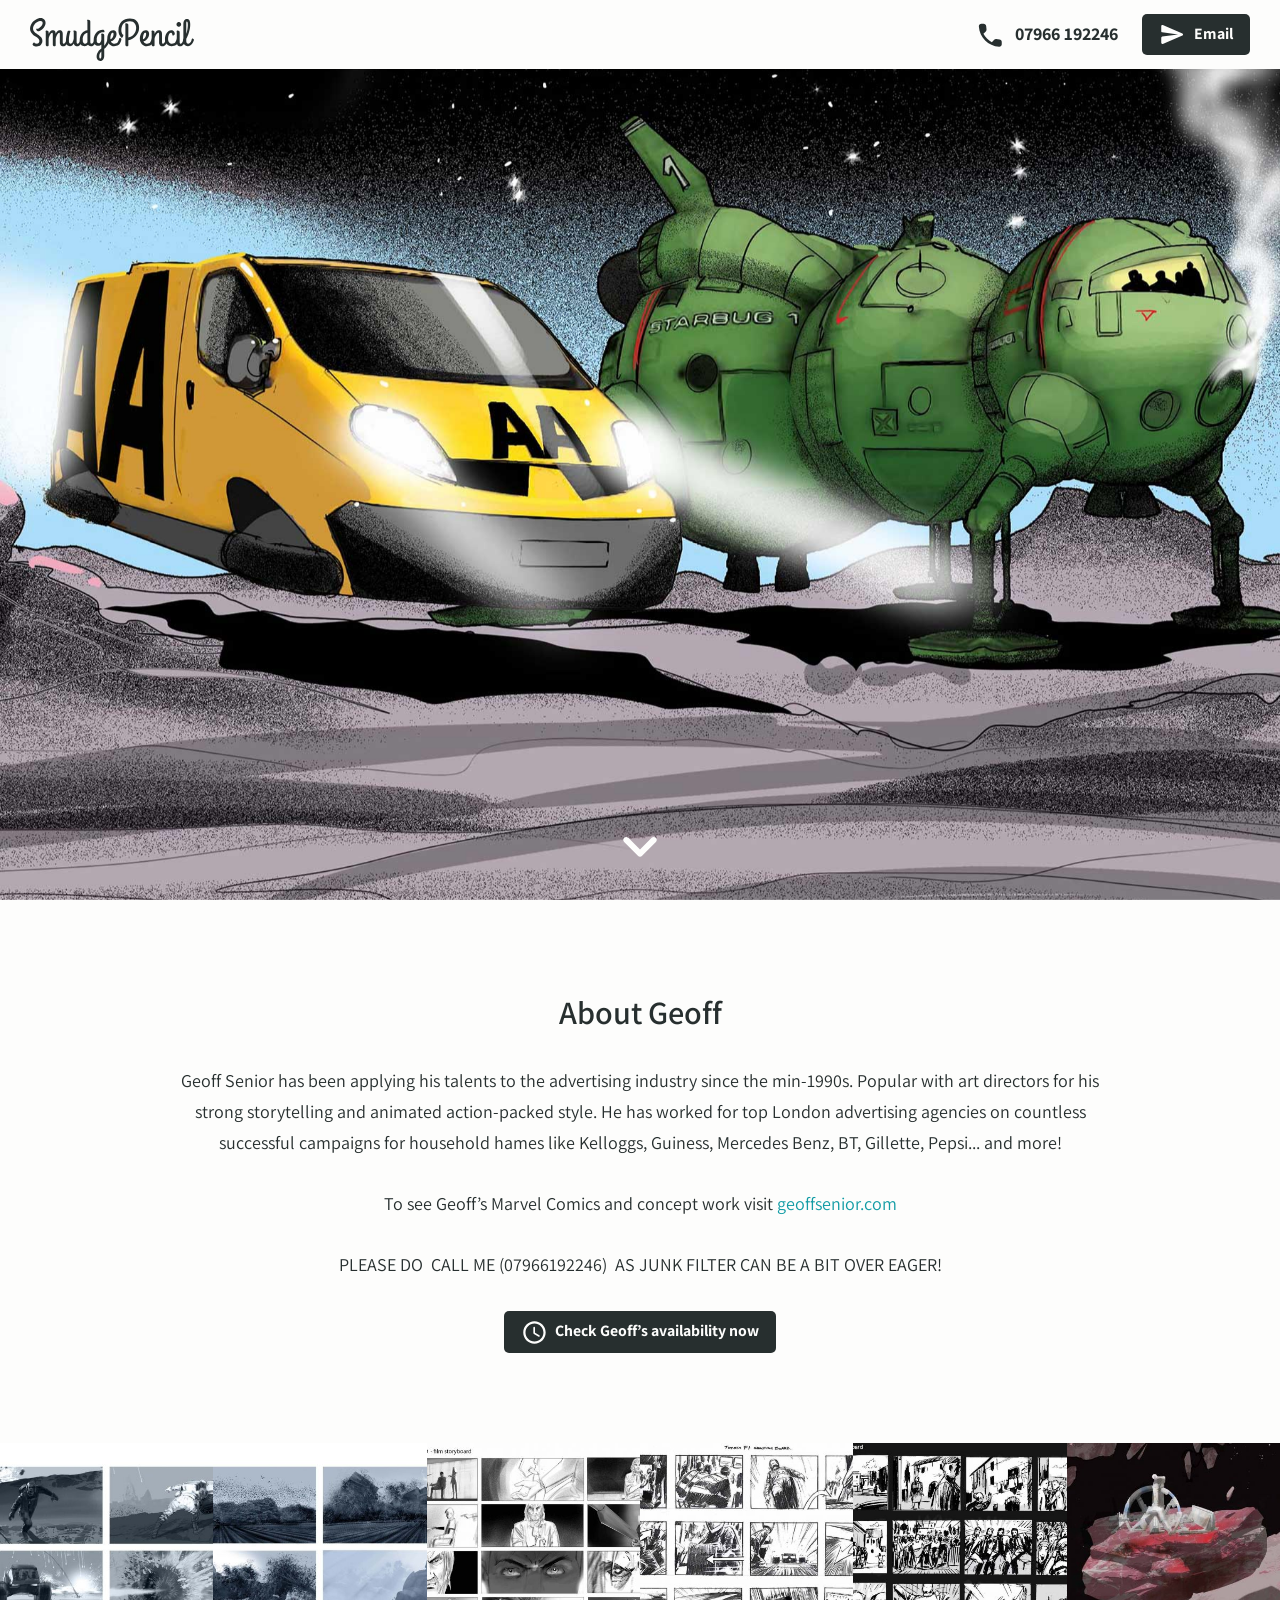
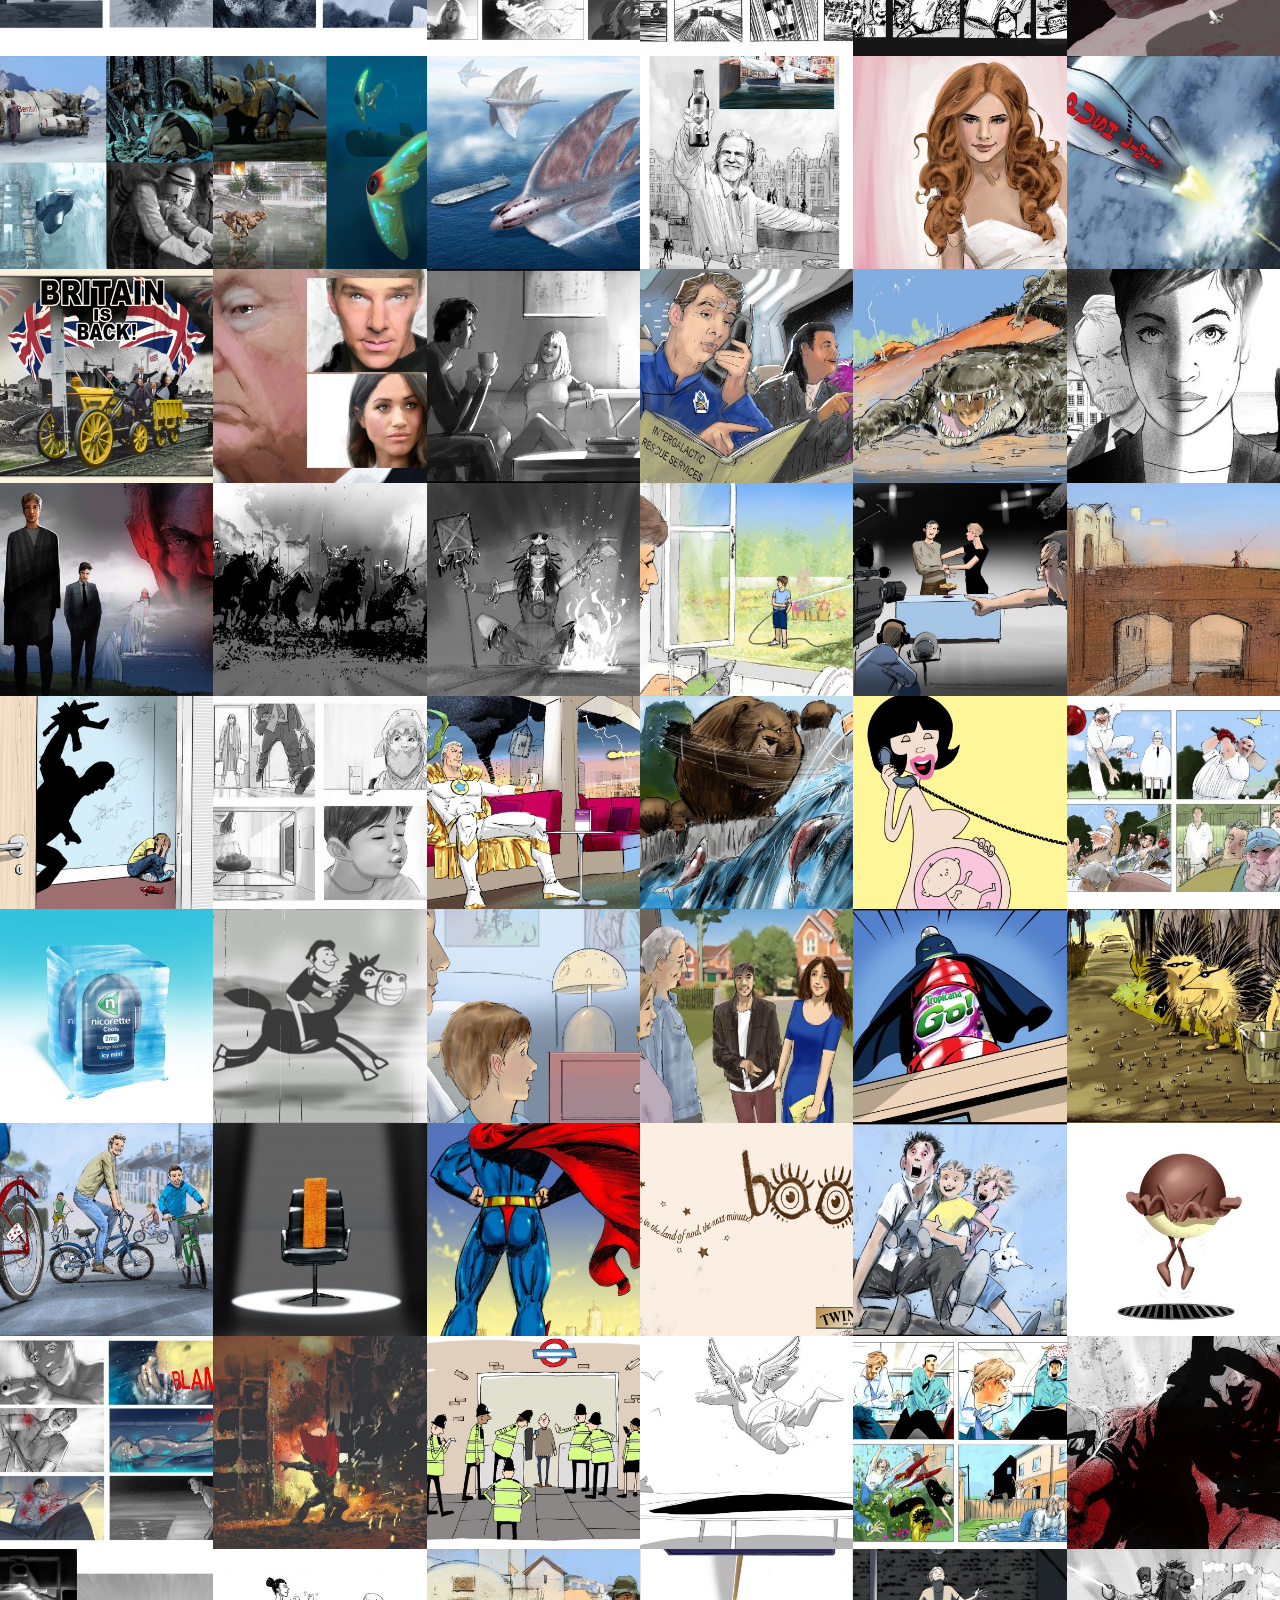
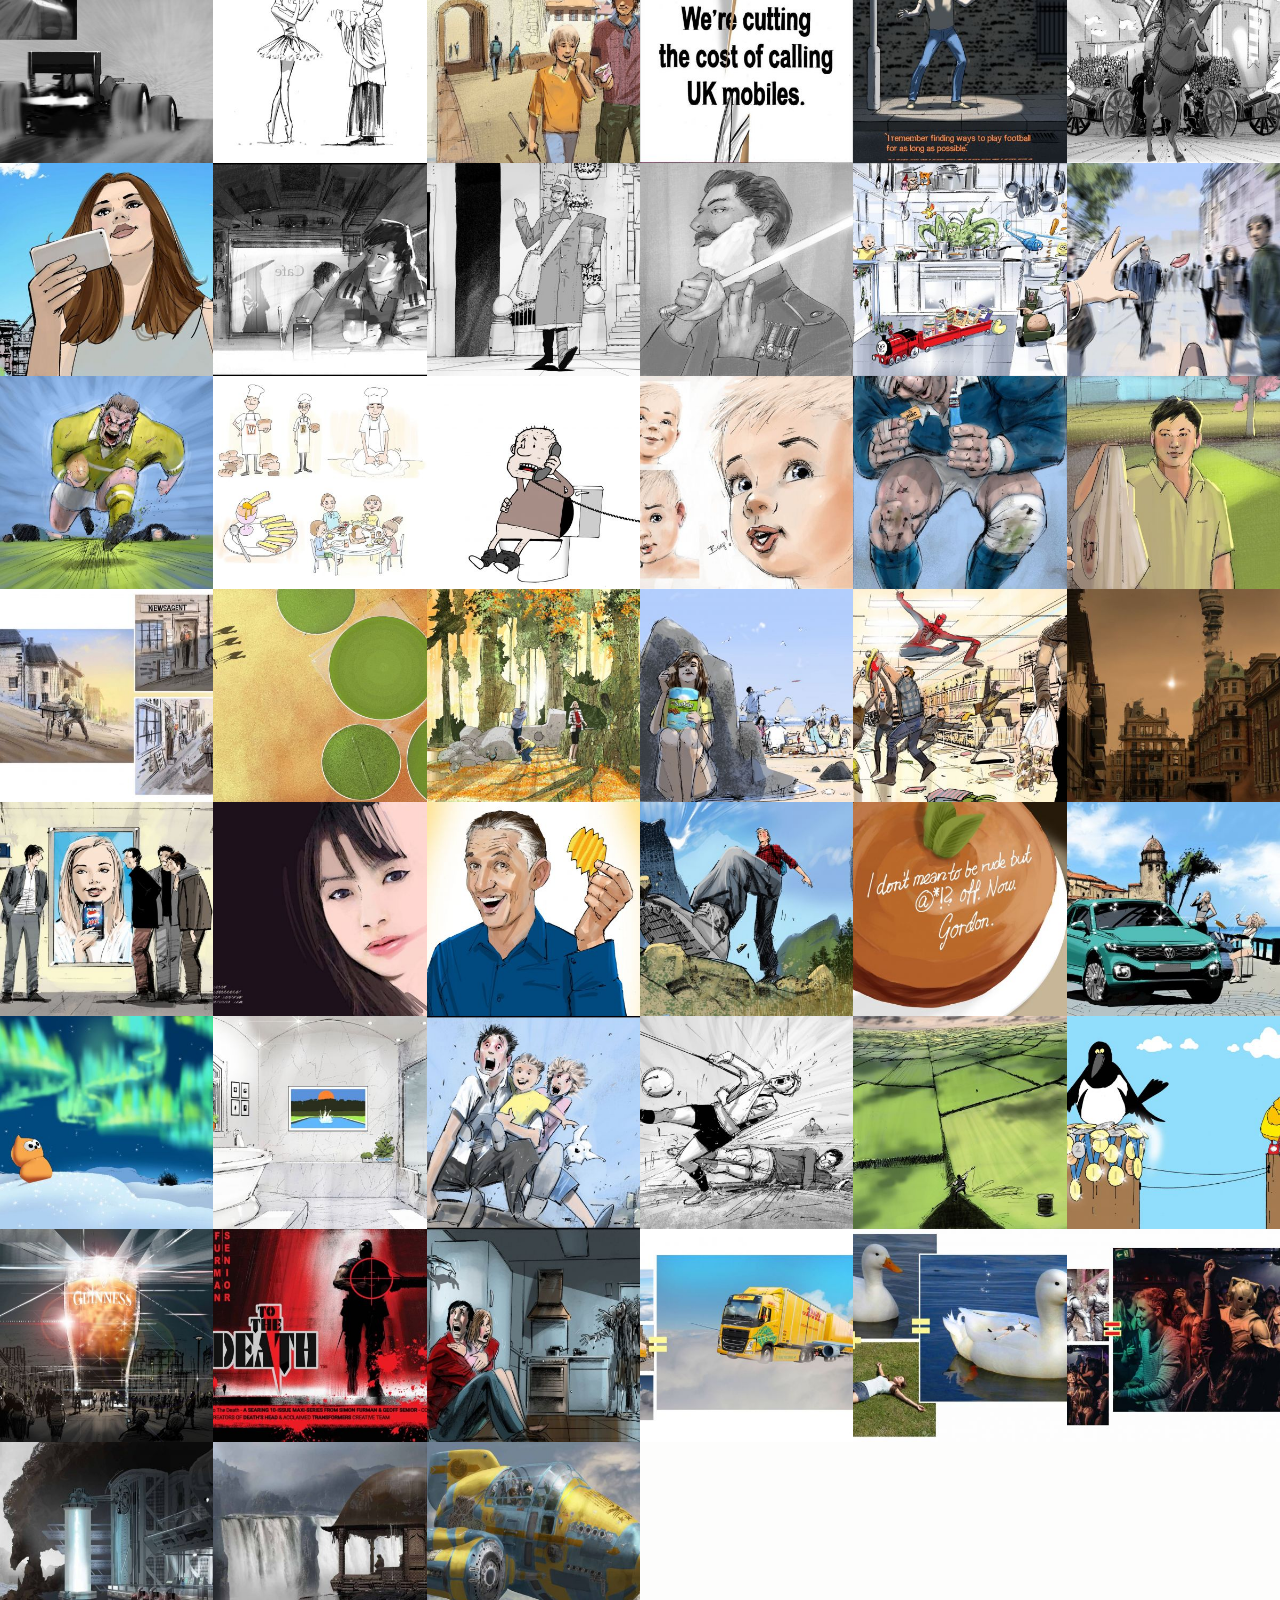
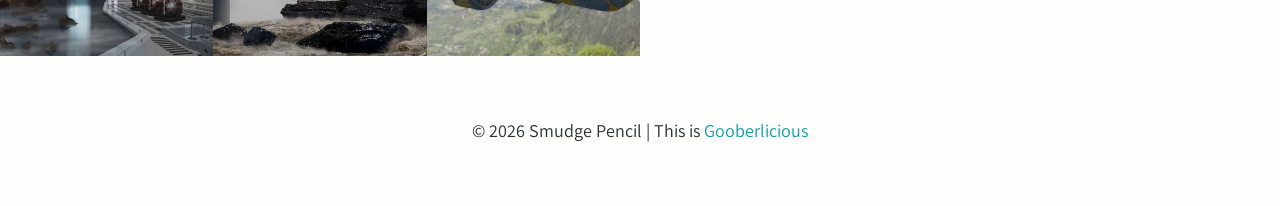
==== smudgepencil.co.uk/index.html @ b4b5917b "Initial commit: site + Pages deploy workflow" ====
<!DOCTYPE html>
<html lang="en">

<!-- Mirrored from https://smudgepencil.co.uk/ by HTTrack Website Copier/3.x [XR&CO], Fri, 09 Oct 2026 09:48:22 GMT -->
<!-- Added by HTTrack --><meta http-equiv="content-type" content="text/html;charset=UTF-8" /><!-- /Added by HTTrack -->
<head>
    <link rel="stylesheet" type="text/css" href="application/themes/smudgepencil/vendor/bootstrap-4.0.0/dist/css/bootstrap.min.css">
    <link href="https://fonts.googleapis.com/css2?family=Assistant:wght@300;700&amp;display=swap" rel="stylesheet">
    <link rel="stylesheet" type="text/css" href="application/themes/smudgepencil/css/application.css">

    
<title>Home :: Smudge Pencil</title>

<meta http-equiv="content-type" content="text/html; charset=UTF-8"/>
<meta name="generator" content="concrete5 - 8.5.4"/>
<meta name="msapplication-TileImage" content="application/files/1916/0038/4431/windows-icon.png"/>
<link rel="shortcut icon" href="application/files/1116/0038/4430/favicon.ico" type="image/x-icon"/>
<link rel="icon" href="application/files/1116/0038/4430/favicon.ico" type="image/x-icon"/>
<link rel="apple-touch-icon" href="application/files/3616/0038/4433/iphone-icon.png"/>
<link rel="canonical" href="index.html">
<script type="text/javascript">
    var CCM_DISPATCHER_FILENAME = "index-2.html";
    var CCM_CID = 1;
    var CCM_EDIT_MODE = false;
    var CCM_ARRANGE_MODE = false;
    var CCM_IMAGE_PATH = "/concrete/images";
    var CCM_TOOLS_PATH = "/index.php/tools/required";
    var CCM_APPLICATION_URL = "index.html";
    var CCM_REL = "";
    var CCM_ACTIVE_LOCALE = "en_GB";
</script>

<link href="concrete/css/font-awesome2322.css?ccm_nocache=d846f33d9148b37e63b22ff9a7339155be77a7f9" rel="stylesheet" type="text/css" media="all">
<script type="text/javascript" src="concrete/js/jquery2322.js?ccm_nocache=d846f33d9148b37e63b22ff9a7339155be77a7f9"></script>
<!--[if lt IE 9]><script type="text/javascript" src="/concrete/js/ie/html5-shiv.js?ccm_nocache=d846f33d9148b37e63b22ff9a7339155be77a7f9"></script><![endif]-->
<!--[if lt IE 9]><script type="text/javascript" src="/concrete/js/ie/respond.js?ccm_nocache=d846f33d9148b37e63b22ff9a7339155be77a7f9"></script><![endif]-->
<link href="application/files/cache/css/a964d43b1cc5f6043b1f5c745d80e4171ebd6e862322.css?ccm_nocache=d846f33d9148b37e63b22ff9a7339155be77a7f9" rel="stylesheet" type="text/css" media="all" data-source="application/blocks/gallery_image/view2322.css?ccm_nocache=d846f33d9148b37e63b22ff9a7339155be77a7f9">
    <meta name="viewport" content="width=device-width, initial-scale=1.0">
    <script>
        if (navigator.userAgent.match(/IEMobile\/10\.0/)) {
            var msViewportStyle = document.createElement('style');
            msViewportStyle.appendChild(
                document.createTextNode(
                    '@-ms-viewport{width:auto!important}'
                )
            );
            document.querySelector('head').appendChild(msViewportStyle);
        }
    </script>
</head>
<body>
<div class="hero-image" style="background-image: url(application/files/6215/9993/2083/red-dwarf.jpg);"></div>

<div class="ccm-page ccm-page-id-1 page-type-page page-template-full" id="top">
<div class="scroll-icon">
    <a href="#intro"><svg xmlns="http://www.w3.org/2000/svg" viewBox="0 0 24 24" fill="currentColor" width="36px" height="36px"><path d="M24 24H0V0h24v24z" fill="none" opacity=".87"></path><path d="M15.88 9.29L12 13.17 8.12 9.29c-.39-.39-1.02-.39-1.41 0-.39.39-.39 1.02 0 1.41l4.59 4.59c.39.39 1.02.39 1.41 0l4.59-4.59c.39-.39.39-1.02 0-1.41-.39-.38-1.03-.39-1.42 0z"></path></svg></a>
</div>

<header class="header-bar">
    <nav class="navigation">

        <h1 class="nav-logo">
                        <img src="application/files/3315/9992/7248/SmudgePencil.svg" alt="">
                    </h1>

        <div class="nav-links">
            

    <div><span class="d-none d-md-inline" style="margin-right:20px;"><a class="btn btn-link" href="tel:07966192246"><svg height="1.7em" viewbox="0 0 24 24" width="1.7em" xmlns="http://www.w3.org/2000/svg"><path d="M0 0h24v24H0V0z" fill="none"></path><path d="M19.23 15.26l-2.54-.29c-.61-.07-1.21.14-1.64.57l-1.84 1.84c-2.83-1.44-5.15-3.75-6.59-6.59l1.85-1.85c.43-.43.64-1.03.57-1.64l-.29-2.52c-.12-1.01-.97-1.77-1.99-1.77H5.03c-1.13 0-2.07.94-2 2.07.53 8.54 7.36 15.36 15.89 15.89 1.13.07 2.07-.87 2.07-2v-1.73c.01-1.01-.75-1.86-1.76-1.98z"></path></svg>&nbsp;07966 192246</a></span>
<a href="mailto:geoff@smudgepencil.com" class="btn btn-primary"><svg xmlns="http://www.w3.org/2000/svg" height="1.7em" viewBox="0 0 24 24" width="1.7em"><path d="M0 0h24v24H0V0z" fill="none"/><path d="M3.4 20.4l17.45-7.48c.81-.35.81-1.49 0-1.84L3.4 3.6c-.66-.29-1.39.2-1.39.91L2 9.12c0 .5.37.93.87.99L17 12 2.87 13.88c-.5.07-.87.5-.87 1l.01 4.61c0 .71.73 1.2 1.39.91z"/></svg><span class="d-none d-md-inline">&nbsp;Email</span></a></div>

        </div>

    </nav>


</header>

<main>

    <section class="intro" id="intro">
        <div class="block-inner">
            

    <h2 style="text-align: center;">About Geoff</h2>

<p style="text-align: center;">Geoff Senior has been applying his talents to the advertising industry since the min-1990s. Popular with art directors for his strong storytelling and animated action-packed style. He has worked for top London advertising agencies on countless successful campaigns for household hames like Kelloggs, Guiness, Mercedes Benz, BT, Gillette, Pepsi... and more!</p>

<p style="text-align: center;">To see Geoff&rsquo;s Marvel Comics and concept work visit <a href="https://geoffsenior.com/" target="_blank">geoffsenior.com</a></p>

<p style="text-align: center;">PLEASE DO &nbsp;CALL ME (07966192246) &nbsp;AS JUNK FILTER CAN BE A BIT OVER EAGER!</p>



    <div style="text-align: center;"><button class="btn btn-primary contact-open"><svg height="1.7em" viewbox="0 0 24 24" width="1.7em" xmlns="http://www.w3.org/2000/svg"><path d="M0 0h24v24H0V0z" fill="none"></path><path d="M11.99 2C6.47 2 2 6.48 2 12s4.47 10 9.99 10C17.52 22 22 17.52 22 12S17.52 2 11.99 2zM12 20c-4.42 0-8-3.58-8-8s3.58-8 8-8 8 3.58 8 8-3.58 8-8 8zm-.22-13h-.06c-.4 0-.72.32-.72.72v4.72c0 .35.18.68.49.86l4.15 2.49c.34.2.78.1.98-.24.21-.34.1-.79-.25-.99l-3.87-2.3V7.72c0-.4-.32-.72-.72-.72z"></path></svg>&nbsp;Check Geoff&rsquo;s availability now</button></div>

<div class="d-xs-block d-md-none" style="text-align: center;margin-top:20px;"><a class="btn btn-link" href="tel:07966192246"><svg height="1.7em" viewbox="0 0 24 24" width="1.7em" xmlns="http://www.w3.org/2000/svg"><path d="M0 0h24v24H0V0z" fill="none"></path><path d="M19.23 15.26l-2.54-.29c-.61-.07-1.21.14-1.64.57l-1.84 1.84c-2.83-1.44-5.15-3.75-6.59-6.59l1.85-1.85c.43-.43.64-1.03.57-1.64l-.29-2.52c-.12-1.01-.97-1.77-1.99-1.77H5.03c-1.13 0-2.07.94-2 2.07.53 8.54 7.36 15.36 15.89 15.89 1.13.07 2.07-.87 2.07-2v-1.73c.01-1.01-.75-1.86-1.76-1.98z"></path></svg>&nbsp;07966 192246</a></div>

        </div>
    </section>

    <section class="gallery">
        

    <div class="gallery-image"><img src="[data-uri]" data-src="application/files/thumbnails/gallery_image/2517/0679/2379/planet.jpg" data-view="application/files/2517/0679/2379/planet.jpg" title=""></div>


    <div class="gallery-image"><img src="[data-uri]" data-src="application/files/thumbnails/gallery_image/2417/0723/8217/rise.jpg" data-view="application/files/2417/0723/8217/rise.jpg" title=""></div>


    <div class="gallery-image"><img src="[data-uri]" data-src="application/files/thumbnails/gallery_image/4417/0613/0312/b2_copy.jpg" data-view="application/files/thumbnails/gallery_view/4417/0613/0312/b2_copy.jpg" title=""></div>


    <div class="gallery-image"><img src="[data-uri]" data-src="application/files/thumbnails/gallery_image/9517/0613/0371/sb3.jpg" data-view="application/files/9517/0613/0371/sb3.jpg" title=""></div>


    <div class="gallery-image"><img src="[data-uri]" data-src="application/files/thumbnails/gallery_image/6717/0613/0409/sb4.jpg" data-view="application/files/6717/0613/0409/sb4.jpg" title=""></div>


    <div class="gallery-image"><img src="[data-uri]" data-src="application/files/thumbnails/gallery_image/5717/0613/0731/z.jpg" data-view="application/files/5717/0613/0731/z.jpg" title=""></div>


    <div class="gallery-image"><img src="[data-uri]" data-src="application/files/thumbnails/gallery_image/8317/0613/0800/sketch.jpg" data-view="application/files/8317/0613/0800/sketch.jpg" title=""></div>


    <div class="gallery-image"><img src="[data-uri]" data-src="application/files/thumbnails/gallery_image/7317/0613/0840/dino.jpg" data-view="application/files/7317/0613/0840/dino.jpg" title=""></div>


    <div class="gallery-image"><img src="[data-uri]" data-src="application/files/thumbnails/gallery_image/2317/0613/0886/ocean_craft_launch_day.jpg" data-view="application/files/2317/0613/0886/ocean_craft_launch_day.jpg" title=""></div>


    <div class="gallery-image"><img src="[data-uri]" data-src="application/files/thumbnails/gallery_image/5816/0050/9304/amstel.jpg" data-view="application/files/thumbnails/gallery_view/5816/0050/9304/amstel.jpg" title="Jeff"></div>


    <div class="gallery-image"><img src="[data-uri]" data-src="application/files/thumbnails/gallery_image/9416/0051/0564/01b.jpg" data-view="application/files/9416/0051/0564/01b.jpg" title=""></div>


    <div class="gallery-image"><img src="[data-uri]" data-src="application/files/thumbnails/gallery_image/8916/0010/5719/73.jpg" data-view="application/files/8916/0010/5719/73.jpg" title=""></div>


    <div class="gallery-image"><img src="[data-uri]" data-src="application/files/thumbnails/gallery_image/4716/0095/3234/BisB_steam_engine.jpg" data-view="application/files/thumbnails/gallery_view/4716/0095/3234/BisB_steam_engine.jpg" title=""></div>


    <div class="gallery-image"><img src="[data-uri]" data-src="application/files/thumbnails/gallery_image/6416/0051/0609/n10.jpg" data-view="application/files/thumbnails/gallery_view/6416/0051/0609/n10.jpg" title=""></div>


    <div class="gallery-image"><img src="[data-uri]" data-src="application/files/thumbnails/gallery_image/8216/0051/0052/a4.jpg" data-view="application/files/thumbnails/gallery_view/8216/0051/0052/a4.jpg" title=""></div>


    <div class="gallery-image"><img src="[data-uri]" data-src="application/files/thumbnails/gallery_image/6016/0051/0026/red_dwarf_02.jpg" data-view="application/files/thumbnails/gallery_view/6016/0051/0026/red_dwarf_02.jpg" title=""></div>


    <div class="gallery-image"><img src="[data-uri]" data-src="application/files/thumbnails/gallery_image/4716/0051/0074/06.jpg" data-view="application/files/thumbnails/gallery_view/4716/0051/0074/06.jpg" title=""></div>


    <div class="gallery-image"><img src="[data-uri]" data-src="application/files/thumbnails/gallery_image/6416/2049/9549/Lifes_a_choice_2a.jpg" data-view="application/files/6416/2049/9549/Lifes_a_choice_2a.jpg" title=""></div>


    <div class="gallery-image"><img src="[data-uri]" data-src="application/files/thumbnails/gallery_image/6016/2049/9599/Theres_a_monster_loose_2_colour.jpg" data-view="application/files/6016/2049/9599/Theres_a_monster_loose_2_colour.jpg" title=""></div>


    <div class="gallery-image"><img src="[data-uri]" data-src="application/files/thumbnails/gallery_image/3516/0051/0121/D07.jpg" data-view="application/files/thumbnails/gallery_view/3516/0051/0121/D07.jpg" title=""></div>


    <div class="gallery-image"><img src="[data-uri]" data-src="application/files/thumbnails/gallery_image/2716/0051/0149/Playstation_shaman.jpg" data-view="application/files/thumbnails/gallery_view/2716/0051/0149/Playstation_shaman.jpg" title=""></div>


    <div class="gallery-image"><img src="[data-uri]" data-src="application/files/thumbnails/gallery_image/9316/0051/1003/c06.jpg" data-view="application/files/thumbnails/gallery_view/9316/0051/1003/c06.jpg" title=""></div>


    <div class="gallery-image"><img src="[data-uri]" data-src="application/files/thumbnails/gallery_image/7616/0166/4493/hand_model3.jpg" data-view="application/files/thumbnails/gallery_view/7616/0166/4493/hand_model3.jpg" title=""></div>


    <div class="gallery-image"><img src="[data-uri]" data-src="application/files/thumbnails/gallery_image/5516/0051/1084/08.jpg" data-view="application/files/thumbnails/gallery_view/5516/0051/1084/08.jpg" title=""></div>


    <div class="gallery-image"><img src="[data-uri]" data-src="application/files/thumbnails/gallery_image/3816/0051/1174/D05_copy.jpg" data-view="application/files/3816/0051/1174/D05_copy.jpg" title=""></div>


    <div class="gallery-image"><img src="[data-uri]" data-src="application/files/thumbnails/gallery_image/3317/0679/3867/Tato_Tuesday_01.jpg" data-view="application/files/3317/0679/3867/Tato_Tuesday_01.jpg" title=""></div>


    <div class="gallery-image"><img src="[data-uri]" data-src="application/files/thumbnails/gallery_image/9416/0051/1271/VA_key_frame.jpg" data-view="application/files/thumbnails/gallery_view/9416/0051/1271/VA_key_frame.jpg" title=""></div>


    <div class="gallery-image"><img src="[data-uri]" data-src="application/files/thumbnails/gallery_image/3116/0051/1458/03_copy.jpg" data-view="application/files/thumbnails/gallery_view/3116/0051/1458/03_copy.jpg" title=""></div>


    <div class="gallery-image"><img src="[data-uri]" data-src="application/files/thumbnails/gallery_image/3516/0166/4349/baby_copy.jpg" data-view="application/files/thumbnails/gallery_view/3516/0166/4349/baby_copy.jpg" title=""></div>


    <div class="gallery-image"><img src="[data-uri]" data-src="application/files/thumbnails/gallery_image/1016/0166/2950/cricket.jpg" data-view="application/files/thumbnails/gallery_view/1016/0166/2950/cricket.jpg" title=""></div>


    <div class="gallery-image"><img src="[data-uri]" data-src="application/files/thumbnails/gallery_image/7716/0166/4558/nic_B.jpg" data-view="application/files/thumbnails/gallery_view/7716/0166/4558/nic_B.jpg" title=""></div>


    <div class="gallery-image"><img src="[data-uri]" data-src="application/files/thumbnails/gallery_image/7216/0166/2665/xx.jpg" data-view="application/files/thumbnails/gallery_view/7216/0166/2665/xx.jpg" title=""></div>


    <div class="gallery-image"><img src="[data-uri]" data-src="application/files/thumbnails/gallery_image/8016/0051/1553/lost06.jpg" data-view="application/files/8016/0051/1553/lost06.jpg" title=""></div>


    <div class="gallery-image"><img src="[data-uri]" data-src="application/files/thumbnails/gallery_image/7916/0051/1593/meet01.jpg" data-view="application/files/thumbnails/gallery_view/7916/0051/1593/meet01.jpg" title=""></div>


    <div class="gallery-image"><img src="[data-uri]" data-src="application/files/thumbnails/gallery_image/3116/0053/0367/3_copy.jpg" data-view="application/files/3116/0053/0367/3_copy.jpg" title=""></div>


    <div class="gallery-image"><img src="[data-uri]" data-src="application/files/thumbnails/gallery_image/3916/0053/0308/v10.jpg" data-view="application/files/thumbnails/gallery_view/3916/0053/0308/v10.jpg" title=""></div>


    <div class="gallery-image"><img src="[data-uri]" data-src="application/files/thumbnails/gallery_image/8816/0053/0408/beckham2.jpg" data-view="application/files/thumbnails/gallery_view/8816/0053/0408/beckham2.jpg" title=""></div>


    <div class="gallery-image"><img src="[data-uri]" data-src="application/files/thumbnails/gallery_image/3516/0166/4623/fishfinger.jpg" data-view="application/files/thumbnails/gallery_view/3516/0166/4623/fishfinger.jpg" title=""></div>


    <div class="gallery-image"><img src="[data-uri]" data-src="application/files/thumbnails/gallery_image/1716/0053/0454/v3.jpg" data-view="application/files/thumbnails/gallery_view/1716/0053/0454/v3.jpg" title=""></div>


    <div class="gallery-image"><img src="[data-uri]" data-src="application/files/thumbnails/gallery_image/2716/0158/2520/B_.jpg" data-view="application/files/thumbnails/gallery_view/2716/0158/2520/B_.jpg" title=""></div>


    <div class="gallery-image"><img src="[data-uri]" data-src="application/files/thumbnails/gallery_image/6416/0053/0557/rhino_1.jpg" data-view="application/files/thumbnails/gallery_view/6416/0053/0557/rhino_1.jpg" title=""></div>


    <div class="gallery-image"><img src="[data-uri]" data-src="application/files/thumbnails/gallery_image/2616/0053/0663/marilyn.jpg" data-view="application/files/thumbnails/gallery_view/2616/0053/0663/marilyn.jpg" title=""></div>


    <div class="gallery-image"><img src="[data-uri]" data-src="application/files/thumbnails/gallery_image/2816/0053/0715/sb.jpg" data-view="application/files/thumbnails/gallery_view/2816/0053/0715/sb.jpg" title=""></div>


    <div class="gallery-image"><img src="[data-uri]" data-src="application/files/thumbnails/gallery_image/6116/0053/0772/4bb.jpg" data-view="application/files/6116/0053/0772/4bb.jpg" title=""></div>


    <div class="gallery-image"><img src="[data-uri]" data-src="application/files/thumbnails/gallery_image/9116/0053/2310/08.jpg" data-view="application/files/thumbnails/gallery_view/9116/0053/2310/08.jpg" title=""></div>


    <div class="gallery-image"><img src="[data-uri]" data-src="application/files/thumbnails/gallery_image/4916/0053/0947/Camelot_05.jpg" data-view="application/files/thumbnails/gallery_view/4916/0053/0947/Camelot_05.jpg" title=""></div>


    <div class="gallery-image"><img src="[data-uri]" data-src="application/files/thumbnails/gallery_image/6116/0053/1031/43.jpg" data-view="application/files/thumbnails/gallery_view/6116/0053/1031/43.jpg" title=""></div>


    <div class="gallery-image"><img src="[data-uri]" data-src="application/files/thumbnails/gallery_image/9416/0053/1239/D06.jpg" data-view="application/files/thumbnails/gallery_view/9416/0053/1239/D06.jpg" title=""></div>


    <div class="gallery-image"><img src="[data-uri]" data-src="application/files/thumbnails/gallery_image/3716/0053/1308/beauty3.jpg" data-view="application/files/thumbnails/gallery_view/3716/0053/1308/beauty3.jpg" title=""></div>


    <div class="gallery-image"><img src="[data-uri]" data-src="application/files/thumbnails/gallery_image/5916/0053/1435/1.jpg" data-view="application/files/thumbnails/gallery_view/5916/0053/1435/1.jpg" title=""></div>


    <div class="gallery-image"><img src="[data-uri]" data-src="application/files/thumbnails/gallery_image/6516/0053/1474/02.jpg" data-view="application/files/thumbnails/gallery_view/6516/0053/1474/02.jpg" title=""></div>


    <div class="gallery-image"><img src="[data-uri]" data-src="application/files/thumbnails/gallery_image/8216/0053/1578/V08.jpg" data-view="application/files/8216/0053/1578/V08.jpg" title=""></div>


    <div class="gallery-image"><img src="[data-uri]" data-src="application/files/thumbnails/gallery_image/9016/0053/1651/lamppost_with_type.jpg" data-view="application/files/thumbnails/gallery_view/9016/0053/1651/lamppost_with_type.jpg" title=""></div>


    <div class="gallery-image"><img src="[data-uri]" data-src="application/files/thumbnails/gallery_image/8716/0053/1862/Back_to_the_moment_01.jpg" data-view="application/files/thumbnails/gallery_view/8716/0053/1862/Back_to_the_moment_01.jpg" title=""></div>


    <div class="gallery-image"><img src="[data-uri]" data-src="application/files/thumbnails/gallery_image/4716/0053/1910/01a.jpg" data-view="application/files/4716/0053/1910/01a.jpg" title=""></div>


    <div class="gallery-image"><img src="[data-uri]" data-src="application/files/thumbnails/gallery_image/4616/0053/1948/a1.jpg" data-view="application/files/thumbnails/gallery_view/4616/0053/1948/a1.jpg" title=""></div>


    <div class="gallery-image"><img src="[data-uri]" data-src="application/files/thumbnails/gallery_image/8316/0053/2477/Living_Hygine_07.jpg" data-view="application/files/thumbnails/gallery_view/8316/0053/2477/Living_Hygine_07.jpg" title=""></div>


    <div class="gallery-image"><img src="[data-uri]" data-src="application/files/thumbnails/gallery_image/3116/0053/2521/Forging_destinies_01.jpg" data-view="application/files/thumbnails/gallery_view/3116/0053/2521/Forging_destinies_01.jpg" title=""></div>


    <div class="gallery-image"><img src="[data-uri]" data-src="application/files/thumbnails/gallery_image/6616/0053/2559/kitchen_copy_A.jpg" data-view="application/files/thumbnails/gallery_view/6616/0053/2559/kitchen_copy_A.jpg" title=""></div>


    <div class="gallery-image"><img src="[data-uri]" data-src="application/files/thumbnails/gallery_image/9816/0053/2687/high_street.jpg" data-view="application/files/thumbnails/gallery_view/9816/0053/2687/high_street.jpg" title=""></div>


    <div class="gallery-image"><img src="[data-uri]" data-src="application/files/thumbnails/gallery_image/4916/0053/2722/rubyplayer.jpg" data-view="application/files/thumbnails/gallery_view/4916/0053/2722/rubyplayer.jpg" title=""></div>


    <div class="gallery-image"><img src="[data-uri]" data-src="application/files/thumbnails/gallery_image/4516/0053/4396/04_copy.jpg" data-view="application/files/thumbnails/gallery_view/4516/0053/4396/04_copy.jpg" title=""></div>


    <div class="gallery-image"><img src="[data-uri]" data-src="application/files/thumbnails/gallery_image/3716/0166/5418/diarrhea__copy_2.jpg" data-view="application/files/thumbnails/gallery_view/3716/0166/5418/diarrhea__copy_2.jpg" title=""></div>


    <div class="gallery-image"><img src="[data-uri]" data-src="application/files/thumbnails/gallery_image/8516/0053/4484/95.jpg" data-view="application/files/8516/0053/4484/95.jpg" title=""></div>


    <div class="gallery-image"><img src="[data-uri]" data-src="application/files/thumbnails/gallery_image/1616/0166/3161/rugby_crouch_copy.jpg" data-view="application/files/thumbnails/gallery_view/1616/0166/3161/rugby_crouch_copy.jpg" title=""></div>


    <div class="gallery-image"><img src="[data-uri]" data-src="application/files/thumbnails/gallery_image/4016/0053/4529/Pure_Imagination_06col.jpg" data-view="application/files/thumbnails/gallery_view/4016/0053/4529/Pure_Imagination_06col.jpg" title=""></div>


    <div class="gallery-image"><img src="[data-uri]" data-src="application/files/thumbnails/gallery_image/8216/0166/4074/08.jpg" data-view="application/files/thumbnails/gallery_view/8216/0166/4074/08.jpg" title=""></div>


    <div class="gallery-image"><img src="[data-uri]" data-src="application/files/thumbnails/gallery_image/7616/0053/4642/camels1.jpg" data-view="application/files/thumbnails/gallery_view/7616/0053/4642/camels1.jpg" title=""></div>


    <div class="gallery-image"><img src="[data-uri]" data-src="application/files/thumbnails/gallery_image/3316/0166/4125/smor01_copy.jpg" data-view="application/files/thumbnails/gallery_view/3316/0166/4125/smor01_copy.jpg" title=""></div>


    <div class="gallery-image"><img src="[data-uri]" data-src="application/files/thumbnails/gallery_image/8216/0166/3084/C_1.jpg" data-view="application/files/thumbnails/gallery_view/8216/0166/3084/C_1.jpg" title=""></div>


    <div class="gallery-image"><img src="[data-uri]" data-src="application/files/thumbnails/gallery_image/7516/0053/4753/lets_go_shopping_06.jpg" data-view="application/files/thumbnails/gallery_view/7516/0053/4753/lets_go_shopping_06.jpg" title=""></div>


    <div class="gallery-image"><img src="[data-uri]" data-src="application/files/thumbnails/gallery_image/9316/0088/5640/bt_tower.jpg" data-view="application/files/thumbnails/gallery_view/9316/0088/5640/bt_tower.jpg" title=""></div>


    <div class="gallery-image"><img src="[data-uri]" data-src="application/files/thumbnails/gallery_image/1716/0088/5699/v1.jpg" data-view="application/files/thumbnails/gallery_view/1716/0088/5699/v1.jpg" title=""></div>


    <div class="gallery-image"><img src="[data-uri]" data-src="application/files/thumbnails/gallery_image/9616/0088/5738/n11.jpg" data-view="application/files/9616/0088/5738/n11.jpg" title=""></div>


    <div class="gallery-image"><img src="[data-uri]" data-src="application/files/thumbnails/gallery_image/9216/0088/5909/2.jpg" data-view="application/files/thumbnails/gallery_view/9216/0088/5909/2.jpg" title=""></div>


    <div class="gallery-image"><img src="[data-uri]" data-src="application/files/thumbnails/gallery_image/6716/0089/0279/H2.jpg" data-view="application/files/thumbnails/gallery_view/6716/0089/0279/H2.jpg" title=""></div>


    <div class="gallery-image"><img src="[data-uri]" data-src="application/files/thumbnails/gallery_image/9716/0089/0327/x_gordon.jpg" data-view="application/files/thumbnails/gallery_view/9716/0089/0327/x_gordon.jpg" title=""></div>


    <div class="gallery-image"><img src="[data-uri]" data-src="application/files/thumbnails/gallery_image/8916/0089/0589/tcross04.jpg" data-view="application/files/8916/0089/0589/tcross04.jpg" title=""></div>


    <div class="gallery-image"><img src="[data-uri]" data-src="application/files/thumbnails/gallery_image/8216/0089/0697/n_lights.jpg" data-view="application/files/thumbnails/gallery_view/8216/0089/0697/n_lights.jpg" title=""></div>


    <div class="gallery-image"><img src="[data-uri]" data-src="application/files/thumbnails/gallery_image/1916/0089/0805/03colour.jpg" data-view="application/files/thumbnails/gallery_view/1916/0089/0805/03colour.jpg" title=""></div>


    <div class="gallery-image"><img src="[data-uri]" data-src="application/files/thumbnails/gallery_image/4816/0089/0871/rhino_1.jpg" data-view="application/files/thumbnails/gallery_view/4816/0089/0871/rhino_1.jpg" title=""></div>


    <div class="gallery-image"><img src="[data-uri]" data-src="application/files/thumbnails/gallery_image/2616/0166/5089/football3_copy.jpg" data-view="application/files/thumbnails/gallery_view/2616/0166/5089/football3_copy.jpg" title=""></div>


    <div class="gallery-image"><img src="[data-uri]" data-src="application/files/thumbnails/gallery_image/4216/0089/2433/07a.jpg" data-view="application/files/thumbnails/gallery_view/4216/0089/2433/07a.jpg" title=""></div>


    <div class="gallery-image"><img src="[data-uri]" data-src="application/files/thumbnails/gallery_image/6816/0089/1224/a03.jpg" data-view="application/files/thumbnails/gallery_view/6816/0089/1224/a03.jpg" title=""></div>


    <div class="gallery-image"><img src="[data-uri]" data-src="application/files/thumbnails/gallery_image/5416/0166/4200/large_guinness_surge.jpg" data-view="application/files/thumbnails/gallery_view/5416/0166/4200/large_guinness_surge.jpg" title=""></div>


    <div class="gallery-image"><img src="[data-uri]" data-src="application/files/thumbnails/gallery_image/4416/2049/9092/TTD_webad_copy.jpg" data-view="application/files/4416/2049/9092/TTD_webad_copy.jpg" title=""></div>


    <div class="gallery-image"><img src="[data-uri]" data-src="application/files/thumbnails/gallery_image/4616/0089/2474/z1_copy.jpg" data-view="application/files/thumbnails/gallery_view/4616/0089/2474/z1_copy.jpg" title=""></div>


    <div class="gallery-image"><img src="[data-uri]" data-src="application/files/thumbnails/gallery_image/9917/0595/4135/truck.jpg" data-view="application/files/thumbnails/gallery_view/9917/0595/4135/truck.jpg" title=""></div>


    <div class="gallery-image"><img src="[data-uri]" data-src="application/files/thumbnails/gallery_image/7517/0595/4185/duck.jpg" data-view="application/files/7517/0595/4185/duck.jpg" title=""></div>


    <div class="gallery-image"><img src="[data-uri]" data-src="application/files/thumbnails/gallery_image/5217/0595/4222/cyberman.jpg" data-view="application/files/5217/0595/4222/cyberman.jpg" title=""></div>


    <div class="gallery-image"><img src="[data-uri]" data-src="application/files/thumbnails/gallery_image/1717/0595/4365/thermal_day.jpg" data-view="application/files/1717/0595/4365/thermal_day.jpg" title=""></div>


    <div class="gallery-image"><img src="[data-uri]" data-src="application/files/thumbnails/gallery_image/4617/0595/3733/temple_rain.jpg" data-view="application/files/4617/0595/3733/temple_rain.jpg" title=""></div>


    <div class="gallery-image"><img src="[data-uri]" data-src="application/files/thumbnails/gallery_image/4617/0595/4480/flyer_day.jpg" data-view="application/files/4617/0595/4480/flyer_day.jpg" title=""></div>
    </section>

</main>


<footer>
    <div class="block-inner">

        <section class="social">
                    </section>

        <section class="copyright">
            

    <p style="text-align: center;">&copy; 2026 Smudge Pencil | This is <a href="http://gooberlicious.co.uk/" target="_blank">Gooberlicious</a></p>

        </section>

    </div>
</footer>


</div>

<script type="text/javascript" src="application/files/cache/js/2ad53bb44f51b0ba959e9c00b87b9bc869e351222322.js?ccm_nocache=d846f33d9148b37e63b22ff9a7339155be77a7f9" data-source="/concrete/js/picturefill.js?ccm_nocache=d846f33d9148b37e63b22ff9a7339155be77a7f9 /concrete/js/captcha/recaptchav3.js?ccm_nocache=d846f33d9148b37e63b22ff9a7339155be77a7f9"></script>
<script type="text/javascript" src="https://www.google.com/recaptcha/api.js?render=explicit&amp;onload=RecaptchaV3"></script>
<script type="text/javascript" src="application/files/cache/js/e94f8e3b53157f511324b6af9280a036b9ca6edd2322.js?ccm_nocache=d846f33d9148b37e63b22ff9a7339155be77a7f9" data-source="application/blocks/gallery_image/view2322.js?ccm_nocache=d846f33d9148b37e63b22ff9a7339155be77a7f9"></script>

<script src="application/themes/smudgepencil/js/utils.js" type="text/javascript"></script>

</body>

</html>
---- smudgepencil.co.uk/application/themes/smudgepencil/css/application.css ----
.scale-10{transform:scale(.1)}.scale-20{transform:scale(.2)}.scale-30{transform:scale(.3)}.scale-40{transform:scale(.4)}.scale-50{transform:scale(.5)}.scale-60{transform:scale(.6)}.scale-70{transform:scale(.7)}.scale-80{transform:scale(.8)}.scale-90{transform:scale(.9)}.scale-100{transform:scale(1)}.scale-110{transform:scale(1.1)}.scale-120{transform:scale(1.2)}.scale-130{transform:scale(1.3)}.scale-140{transform:scale(1.4)}.scale-150{transform:scale(1.5)}.scale-160{transform:scale(1.6)}.scale-170{transform:scale(1.7)}.scale-180{transform:scale(1.8)}.scale-190{transform:scale(1.9)}.scale-200{transform:scale(2)}.origin-top-left{transform-origin:top left}.origin-top-center{transform-origin:top center}.origin-top-right{transform-origin:top right}.origin-center-left{transform-origin:center left}.origin-center-center{transform-origin:center center}.origin-center-right{transform-origin:center right}.origin-bottom-left{transform-origin:bottom left}.origin-bottom-center{transform-origin:bottom center}.origin-bottom-right{transform-origin:bottom right}html{font-size:18px}body{background-color:#fdfdfc}body.edit-mode .header-bar{position:relative}body.edit-mode main{margin-top:30vh;z-index:auto}body.edit-mode .contact.contact-loading{display:block}body.edit-mode section.gallery .gallery-image img{width:auto}.hero-image{width:100vw;height:100vh;position:fixed;left:0;top:0;background-size:cover;background-position:center;background-repeat:no-repeat}.ccm-page{font-family:"Assistant",sans-serif;font-size:1rem;line-height:1.7rem;font-weight:400;color:#272F2F}.ccm-page h2,.ccm-page h3,.ccm-page h4{margin:0 0 1.7rem}.ccm-page p{margin:0 0 1.7rem}.ccm-page p.lead{font-size:1.4rem;line-height:2rem}.ccm-page h1{font-size:2.4rem;line-height:3.4rem;font-weight:700;margin:3.4rem 0 3.4rem;color:#272F2F}.ccm-page h1.large{font-size:2.9rem}.ccm-page h2{font-size:1.8rem;line-height:2.55rem;font-weight:600;color:#272F2F}.ccm-page h3{font-size:1.2rem;line-height:1.7rem;font-weight:600;color:#272F2F}.ccm-page h4{font-size:1rem;line-height:1.7rem;font-weight:700;color:#272F2F}.ccm-page h5{font-size:1rem;line-height:1.7rem;font-weight:600;margin:0;color:#272F2F}.ccm-page small,.ccm-page .text-small{font-size:0.7rem;line-height:.85rem}.ccm-page .medium{font-weight:600}.ccm-page .btn{transition:background-color 0.3s, color 0.2s, padding 0.3s;font-weight:700;text-decoration:none;padding:7px 17px;border-radius:5px;border:none;font-size:0.88em;line-height:1.7em}.ccm-page .btn svg{fill:currentColor;vertical-align:middle}@media (min-width: 768px){.ccm-page .btn svg{margin-right:5px}}.ccm-page .btn.btn-default{background-color:#DEE3D9;color:#272F2F;text-decoration:none}.ccm-page .btn.btn-default:hover{background-color:#272F2F;color:#DEE3D9}.ccm-page .btn.btn-primary{background-color:#272F2F;color:#fdfdfc;text-decoration:none}.ccm-page .btn.btn-primary:hover{background-color:#129CA5;color:#fdfdfc}.ccm-page .btn.btn-secondary{background-color:#129CA5;color:#fdfdfc;text-decoration:none}.ccm-page .btn.btn-secondary:hover{background-color:#272F2F;color:#fdfdfc}.ccm-page .btn.btn-link{background-color:transparent;color:inherit;text-decoration:none;font-size:1em;padding-left:0;padding-right:0}.ccm-page .btn.btn-link:hover{background-color:transparent;color:#129CA5}.ccm-page .btn.btn-danger{background-color:#DF0757;color:#fdfdfc;text-decoration:none}.ccm-page .btn.btn-danger:hover{background-color:#fdfdfc}.ccm-page .btn.btn-warning{background-color:#F2A504;color:#fdfdfc;text-decoration:none}.ccm-page .btn.btn-warning:hover{background-color:#fdfdfc}.ccm-page form label{font-weight:600}.ccm-page form .text-muted{color:inherit;opacity:0.5}.ccm-page .btn.icon-next::after,.ccm-page .btn.icon-add::after{display:inline-block;font-style:normal;font-variant:normal;text-rendering:auto;-webkit-font-smoothing:antialiased}.ccm-page .btn.icon-next::after,.ccm-page .btn.icon-add::after{font-family:"Font Awesome 5 Free";font-weight:600;margin-left:0.6em;transform:scale(1.3)}.ccm-page .btn.icon-next::after{content:"\f061"}.ccm-page .btn.icon-add::after{content:"\f067"}.ccm-page ol,.ccm-page ul{margin:0 0 1.7rem}.ccm-page ol h1,.ccm-page ol h2,.ccm-page ol h3,.ccm-page ol h4,.ccm-page ol h5,.ccm-page ol h6,.ccm-page ul h1,.ccm-page ul h2,.ccm-page ul h3,.ccm-page ul h4,.ccm-page ul h5,.ccm-page ul h6{margin:0}.ccm-page ol.circle-counter{list-style:none;padding-left:2.2rem}.ccm-page ol.circle-counter li{counter-increment:circlecounter;position:relative}.ccm-page ol.circle-counter li::before{content:counter(circlecounter);color:#fdfdfc;font-size:1.5rem;font-weight:700;position:absolute;left:-2.2rem;line-height:1.5rem;width:1.7rem;height:1.7rem;top:0.4rem;background:#272F2F;border-radius:50%;text-align:center}.ccm-page .circlecounter-reset{counter-reset:circlecounter 0}.ccm-page main ul{list-style:none;margin-left:0;padding-left:1.5em}.ccm-page main ul li::before{content:"\2022";color:#272F2F;font-weight:bold;display:inline-block;width:0.9em;margin-left:-1em;transform:scale(1.4)}.ccm-page ul.no-marker{list-style-type:none;padding:0}.ccm-page .white-panel,.ccm-page .reverse-panel{padding:30px;border-radius:10px}.ccm-page .white-panel:last-child,.ccm-page .reverse-panel:last-child{margin-bottom:0}.ccm-page .white-panel{background-color:#fdfdfc}.ccm-page .reverse-panel{background-color:#272F2F;color:#fdfdfc}.ccm-page .reverse-panel h1,.ccm-page .reverse-panel h2,.ccm-page .reverse-panel h3,.ccm-page .reverse-panel h4,.ccm-page .reverse-panel h5,.ccm-page .reverse-panel h6{color:#fdfdfc}.ccm-page a{color:#129CA5;text-decoration:none}.ccm-page a:hover{text-decoration:underline}.ccm-page .caption{font-style:italic;font-size:0.8rem;line-height:1.2rem;color:#129CA5}.ccm-page .block-inner{max-width:1000px;margin:0 auto;padding:90px 30px}.ccm-page .whiteout{color:#fdfdfc}.ccm-page .highlight{color:#129CA5}.ccm-page .header-bar{position:fixed;top:0;left:0;z-index:100;width:100%;background-color:#fdfdfc}.ccm-page .navigation{display:flex;justify-content:space-between;align-items:center;width:100%;padding:4px 30px}.ccm-page .navigation h1{margin:0}.ccm-page .navigation h1 img{max-height:43px}.ccm-page .contact{border-top:1px solid #DEE3D9;border-bottom:1px solid #DEE3D9}.ccm-page .contact.contact-loading{display:none}.ccm-page .contact .block-inner{padding-top:0;padding-bottom:30px}.ccm-page .scroll-icon{position:absolute;top:90vh;text-align:center;width:100%;z-index:1;color:#fdfdfc}.ccm-page .scroll-icon a{color:#fdfdfc}.ccm-page .scroll-icon svg{width:8vh;height:8vh}.ccm-page main{margin-top:100vh;position:relative;z-index:20}.ccm-page main .intro{background-color:#fdfdfc}.ccm-page main .gallery{display:flex;justify-content:flex-start;flex-wrap:wrap;background-color:#fdfdfc}.ccm-page main .gallery .gallery-image{width:16.666%;height:16.666vw;flex-shrink:0;cursor:pointer}@media (max-width: 767px){.ccm-page main .gallery .gallery-image{width:33.333%;height:33.333vw}}.ccm-page main .gallery .gallery-image img{width:100%;height:100%}.ccm-page footer{position:relative;z-index:10;background-color:#fdfdfc}.ccm-page footer .block-inner{padding-top:60px;padding-bottom:60px}.ccm-page footer .copyright p{margin:0}.ccm-page .flex{display:flex}.ccm-page .flex-bottom{display:flex;flex-direction:column;justify-content:flex-end}.ccm-page .center{text-align:center}.ccm-page .no-padding{padding:0}.ccm-page .margin-above,.ccm-page .top-margin-x1{margin-top:30px}.ccm-page .margin-below,.ccm-page .bottom-margin-x1{margin-bottom:30px}.ccm-page .margin-abovex2,.ccm-page .top-margin-x2{margin-top:60px}.ccm-page .margin-belowx2,.ccm-page .bottom-margin-x2{margin-bottom:60px}.ccm-page .no-top-margin{margin-top:0}.ccm-page .no-bottom-margin{margin-bottom:0}.ccm-page .ghosted{opacity:0.1}.ccm-page .wait-for-js{opacity:0;pointer-events:none;transition:opacity 0.5s}.ccm-page .wait-for-js.js-loaded{opacity:1;pointer-events:auto}
/*# sourceMappingURL=application.css.map */
---- smudgepencil.co.uk/concrete/css/font-awesome2322.css ----
/*!
 *  Font Awesome 4.7.0 by @davegandy - http://fontawesome.io - @fontawesome
 *  License - http://fontawesome.io/license (Font: SIL OFL 1.1, CSS: MIT License)
 */@font-face{font-family:'FontAwesome';src:url('fonts/fontawesome-webfont.eot');src:url('fonts/fontawesome-webfont.eot') format('embedded-opentype'),url('fonts/fontawesome-webfont.woff2') format('woff2'),url('fonts/fontawesome-webfont.woff') format('woff'),url('fonts/fontawesome-webfont.ttf') format('truetype'),url('fonts/fontawesome-webfont.svg') format('svg');font-weight:normal;font-style:normal}.fa{display:inline-block;font:normal normal normal 14px/1 FontAwesome;font-size:inherit;text-rendering:auto;-webkit-font-smoothing:antialiased;-moz-osx-font-smoothing:grayscale}.fa-lg{font-size:1.33333333em;line-height:.75em;vertical-align:-15%}.fa-2x{font-size:2em}.fa-3x{font-size:3em}.fa-4x{font-size:4em}.fa-5x{font-size:5em}.fa-fw{width:1.28571429em;text-align:center}.fa-ul{padding-left:0;margin-left:2.14285714em;list-style-type:none}.fa-ul>li{position:relative}.fa-li{position:absolute;left:-2.14285714em;width:2.14285714em;top:.14285714em;text-align:center}.fa-li.fa-lg{left:-1.85714286em}.fa-border{padding:.2em .25em .15em;border:solid .08em #eee;border-radius:.1em}.fa-pull-left{float:left}.fa-pull-right{float:right}.fa.fa-pull-left{margin-right:.3em}.fa.fa-pull-right{margin-left:.3em}.pull-right{float:right}.pull-left{float:left}.fa.pull-left{margin-right:.3em}.fa.pull-right{margin-left:.3em}.fa-spin{-webkit-animation:fa-spin 2s infinite linear;animation:fa-spin 2s infinite linear}.fa-pulse{-webkit-animation:fa-spin 1s infinite steps(8);animation:fa-spin 1s infinite steps(8)}@-webkit-keyframes fa-spin{0%{-webkit-transform:rotate(0deg);transform:rotate(0deg)}100%{-webkit-transform:rotate(359deg);transform:rotate(359deg)}}@keyframes fa-spin{0%{-webkit-transform:rotate(0deg);transform:rotate(0deg)}100%{-webkit-transform:rotate(359deg);transform:rotate(359deg)}}.fa-rotate-90{-ms-filter:"progid:DXImageTransform.Microsoft.BasicImage(rotation=1)";-webkit-transform:rotate(90deg);-ms-transform:rotate(90deg);transform:rotate(90deg)}.fa-rotate-180{-ms-filter:"progid:DXImageTransform.Microsoft.BasicImage(rotation=2)";-webkit-transform:rotate(180deg);-ms-transform:rotate(180deg);transform:rotate(180deg)}.fa-rotate-270{-ms-filter:"progid:DXImageTransform.Microsoft.BasicImage(rotation=3)";-webkit-transform:rotate(270deg);-ms-transform:rotate(270deg);transform:rotate(270deg)}.fa-flip-horizontal{-ms-filter:"progid:DXImageTransform.Microsoft.BasicImage(rotation=0, mirror=1)";-webkit-transform:scale(-1, 1);-ms-transform:scale(-1, 1);transform:scale(-1, 1)}.fa-flip-vertical{-ms-filter:"progid:DXImageTransform.Microsoft.BasicImage(rotation=2, mirror=1)";-webkit-transform:scale(1, -1);-ms-transform:scale(1, -1);transform:scale(1, -1)}:root .fa-rotate-90,:root .fa-rotate-180,:root .fa-rotate-270,:root .fa-flip-horizontal,:root .fa-flip-vertical{filter:none}.fa-stack{position:relative;display:inline-block;width:2em;height:2em;line-height:2em;vertical-align:middle}.fa-stack-1x,.fa-stack-2x{position:absolute;left:0;width:100%;text-align:center}.fa-stack-1x{line-height:inherit}.fa-stack-2x{font-size:2em}.fa-inverse{color:#fff}.fa-glass:before{content:"\f000"}.fa-music:before{content:"\f001"}.fa-search:before{content:"\f002"}.fa-envelope-o:before{content:"\f003"}.fa-heart:before{content:"\f004"}.fa-star:before{content:"\f005"}.fa-star-o:before{content:"\f006"}.fa-user:before{content:"\f007"}.fa-film:before{content:"\f008"}.fa-th-large:before{content:"\f009"}.fa-th:before{content:"\f00a"}.fa-th-list:before{content:"\f00b"}.fa-check:before{content:"\f00c"}.fa-remove:before,.fa-close:before,.fa-times:before{content:"\f00d"}.fa-search-plus:before{content:"\f00e"}.fa-search-minus:before{content:"\f010"}.fa-power-off:before{content:"\f011"}.fa-signal:before{content:"\f012"}.fa-gear:before,.fa-cog:before{content:"\f013"}.fa-trash-o:before{content:"\f014"}.fa-home:before{content:"\f015"}.fa-file-o:before{content:"\f016"}.fa-clock-o:before{content:"\f017"}.fa-road:before{content:"\f018"}.fa-download:before{content:"\f019"}.fa-arrow-circle-o-down:before{content:"\f01a"}.fa-arrow-circle-o-up:before{content:"\f01b"}.fa-inbox:before{content:"\f01c"}.fa-play-circle-o:before{content:"\f01d"}.fa-rotate-right:before,.fa-repeat:before{content:"\f01e"}.fa-refresh:before{content:"\f021"}.fa-list-alt:before{content:"\f022"}.fa-lock:before{content:"\f023"}.fa-flag:before{content:"\f024"}.fa-headphones:before{content:"\f025"}.fa-volume-off:before{content:"\f026"}.fa-volume-down:before{content:"\f027"}.fa-volume-up:before{content:"\f028"}.fa-qrcode:before{content:"\f029"}.fa-barcode:before{content:"\f02a"}.fa-tag:before{content:"\f02b"}.fa-tags:before{content:"\f02c"}.fa-book:before{content:"\f02d"}.fa-bookmark:before{content:"\f02e"}.fa-print:before{content:"\f02f"}.fa-camera:before{content:"\f030"}.fa-font:before{content:"\f031"}.fa-bold:before{content:"\f032"}.fa-italic:before{content:"\f033"}.fa-text-height:before{content:"\f034"}.fa-text-width:before{content:"\f035"}.fa-align-left:before{content:"\f036"}.fa-align-center:before{content:"\f037"}.fa-align-right:before{content:"\f038"}.fa-align-justify:before{content:"\f039"}.fa-list:before{content:"\f03a"}.fa-dedent:before,.fa-outdent:before{content:"\f03b"}.fa-indent:before{content:"\f03c"}.fa-video-camera:before{content:"\f03d"}.fa-photo:before,.fa-image:before,.fa-picture-o:before{content:"\f03e"}.fa-pencil:before{content:"\f040"}.fa-map-marker:before{content:"\f041"}.fa-adjust:before{content:"\f042"}.fa-tint:before{content:"\f043"}.fa-edit:before,.fa-pencil-square-o:before{content:"\f044"}.fa-share-square-o:before{content:"\f045"}.fa-check-square-o:before{content:"\f046"}.fa-arrows:before{content:"\f047"}.fa-step-backward:before{content:"\f048"}.fa-fast-backward:before{content:"\f049"}.fa-backward:before{content:"\f04a"}.fa-play:before{content:"\f04b"}.fa-pause:before{content:"\f04c"}.fa-stop:before{content:"\f04d"}.fa-forward:before{content:"\f04e"}.fa-fast-forward:before{content:"\f050"}.fa-step-forward:before{content:"\f051"}.fa-eject:before{content:"\f052"}.fa-chevron-left:before{content:"\f053"}.fa-chevron-right:before{content:"\f054"}.fa-plus-circle:before{content:"\f055"}.fa-minus-circle:before{content:"\f056"}.fa-times-circle:before{content:"\f057"}.fa-check-circle:before{content:"\f058"}.fa-question-circle:before{content:"\f059"}.fa-info-circle:before{content:"\f05a"}.fa-crosshairs:before{content:"\f05b"}.fa-times-circle-o:before{content:"\f05c"}.fa-check-circle-o:before{content:"\f05d"}.fa-ban:before{content:"\f05e"}.fa-arrow-left:before{content:"\f060"}.fa-arrow-right:before{content:"\f061"}.fa-arrow-up:before{content:"\f062"}.fa-arrow-down:before{content:"\f063"}.fa-mail-forward:before,.fa-share:before{content:"\f064"}.fa-expand:before{content:"\f065"}.fa-compress:before{content:"\f066"}.fa-plus:before{content:"\f067"}.fa-minus:before{content:"\f068"}.fa-asterisk:before{content:"\f069"}.fa-exclamation-circle:before{content:"\f06a"}.fa-gift:before{content:"\f06b"}.fa-leaf:before{content:"\f06c"}.fa-fire:before{content:"\f06d"}.fa-eye:before{content:"\f06e"}.fa-eye-slash:before{content:"\f070"}.fa-warning:before,.fa-exclamation-triangle:before{content:"\f071"}.fa-plane:before{content:"\f072"}.fa-calendar:before{content:"\f073"}.fa-random:before{content:"\f074"}.fa-comment:before{content:"\f075"}.fa-magnet:before{content:"\f076"}.fa-chevron-up:before{content:"\f077"}.fa-chevron-down:before{content:"\f078"}.fa-retweet:before{content:"\f079"}.fa-shopping-cart:before{content:"\f07a"}.fa-folder:before{content:"\f07b"}.fa-folder-open:before{content:"\f07c"}.fa-arrows-v:before{content:"\f07d"}.fa-arrows-h:before{content:"\f07e"}.fa-bar-chart-o:before,.fa-bar-chart:before{content:"\f080"}.fa-twitter-square:before{content:"\f081"}.fa-facebook-square:before{content:"\f082"}.fa-camera-retro:before{content:"\f083"}.fa-key:before{content:"\f084"}.fa-gears:before,.fa-cogs:before{content:"\f085"}.fa-comments:before{content:"\f086"}.fa-thumbs-o-up:before{content:"\f087"}.fa-thumbs-o-down:before{content:"\f088"}.fa-star-half:before{content:"\f089"}.fa-heart-o:before{content:"\f08a"}.fa-sign-out:before{content:"\f08b"}.fa-linkedin-square:before{content:"\f08c"}.fa-thumb-tack:before{content:"\f08d"}.fa-external-link:before{content:"\f08e"}.fa-sign-in:before{content:"\f090"}.fa-trophy:before{content:"\f091"}.fa-github-square:before{content:"\f092"}.fa-upload:before{content:"\f093"}.fa-lemon-o:before{content:"\f094"}.fa-phone:before{content:"\f095"}.fa-square-o:before{content:"\f096"}.fa-bookmark-o:before{content:"\f097"}.fa-phone-square:before{content:"\f098"}.fa-twitter:before{content:"\f099"}.fa-facebook-f:before,.fa-facebook:before{content:"\f09a"}.fa-github:before{content:"\f09b"}.fa-unlock:before{content:"\f09c"}.fa-credit-card:before{content:"\f09d"}.fa-feed:before,.fa-rss:before{content:"\f09e"}.fa-hdd-o:before{content:"\f0a0"}.fa-bullhorn:before{content:"\f0a1"}.fa-bell:before{content:"\f0f3"}.fa-certificate:before{content:"\f0a3"}.fa-hand-o-right:before{content:"\f0a4"}.fa-hand-o-left:before{content:"\f0a5"}.fa-hand-o-up:before{content:"\f0a6"}.fa-hand-o-down:before{content:"\f0a7"}.fa-arrow-circle-left:before{content:"\f0a8"}.fa-arrow-circle-right:before{content:"\f0a9"}.fa-arrow-circle-up:before{content:"\f0aa"}.fa-arrow-circle-down:before{content:"\f0ab"}.fa-globe:before{content:"\f0ac"}.fa-wrench:before{content:"\f0ad"}.fa-tasks:before{content:"\f0ae"}.fa-filter:before{content:"\f0b0"}.fa-briefcase:before{content:"\f0b1"}.fa-arrows-alt:before{content:"\f0b2"}.fa-group:before,.fa-users:before{content:"\f0c0"}.fa-chain:before,.fa-link:before{content:"\f0c1"}.fa-cloud:before{content:"\f0c2"}.fa-flask:before{content:"\f0c3"}.fa-cut:before,.fa-scissors:before{content:"\f0c4"}.fa-copy:before,.fa-files-o:before{content:"\f0c5"}.fa-paperclip:before{content:"\f0c6"}.fa-save:before,.fa-floppy-o:before{content:"\f0c7"}.fa-square:before{content:"\f0c8"}.fa-navicon:before,.fa-reorder:before,.fa-bars:before{content:"\f0c9"}.fa-list-ul:before{content:"\f0ca"}.fa-list-ol:before{content:"\f0cb"}.fa-strikethrough:before{content:"\f0cc"}.fa-underline:before{content:"\f0cd"}.fa-table:before{content:"\f0ce"}.fa-magic:before{content:"\f0d0"}.fa-truck:before{content:"\f0d1"}.fa-pinterest:before{content:"\f0d2"}.fa-pinterest-square:before{content:"\f0d3"}.fa-google-plus-square:before{content:"\f0d4"}.fa-google-plus:before{content:"\f0d5"}.fa-money:before{content:"\f0d6"}.fa-caret-down:before{content:"\f0d7"}.fa-caret-up:before{content:"\f0d8"}.fa-caret-left:before{content:"\f0d9"}.fa-caret-right:before{content:"\f0da"}.fa-columns:before{content:"\f0db"}.fa-unsorted:before,.fa-sort:before{content:"\f0dc"}.fa-sort-down:before,.fa-sort-desc:before{content:"\f0dd"}.fa-sort-up:before,.fa-sort-asc:before{content:"\f0de"}.fa-envelope:before{content:"\f0e0"}.fa-linkedin:before{content:"\f0e1"}.fa-rotate-left:before,.fa-undo:before{content:"\f0e2"}.fa-legal:before,.fa-gavel:before{content:"\f0e3"}.fa-dashboard:before,.fa-tachometer:before{content:"\f0e4"}.fa-comment-o:before{content:"\f0e5"}.fa-comments-o:before{content:"\f0e6"}.fa-flash:before,.fa-bolt:before{content:"\f0e7"}.fa-sitemap:before{content:"\f0e8"}.fa-umbrella:before{content:"\f0e9"}.fa-paste:before,.fa-clipboard:before{content:"\f0ea"}.fa-lightbulb-o:before{content:"\f0eb"}.fa-exchange:before{content:"\f0ec"}.fa-cloud-download:before{content:"\f0ed"}.fa-cloud-upload:before{content:"\f0ee"}.fa-user-md:before{content:"\f0f0"}.fa-stethoscope:before{content:"\f0f1"}.fa-suitcase:before{content:"\f0f2"}.fa-bell-o:before{content:"\f0a2"}.fa-coffee:before{content:"\f0f4"}.fa-cutlery:before{content:"\f0f5"}.fa-file-text-o:before{content:"\f0f6"}.fa-building-o:before{content:"\f0f7"}.fa-hospital-o:before{content:"\f0f8"}.fa-ambulance:before{content:"\f0f9"}.fa-medkit:before{content:"\f0fa"}.fa-fighter-jet:before{content:"\f0fb"}.fa-beer:before{content:"\f0fc"}.fa-h-square:before{content:"\f0fd"}.fa-plus-square:before{content:"\f0fe"}.fa-angle-double-left:before{content:"\f100"}.fa-angle-double-right:before{content:"\f101"}.fa-angle-double-up:before{content:"\f102"}.fa-angle-double-down:before{content:"\f103"}.fa-angle-left:before{content:"\f104"}.fa-angle-right:before{content:"\f105"}.fa-angle-up:before{content:"\f106"}.fa-angle-down:before{content:"\f107"}.fa-desktop:before{content:"\f108"}.fa-laptop:before{content:"\f109"}.fa-tablet:before{content:"\f10a"}.fa-mobile-phone:before,.fa-mobile:before{content:"\f10b"}.fa-circle-o:before{content:"\f10c"}.fa-quote-left:before{content:"\f10d"}.fa-quote-right:before{content:"\f10e"}.fa-spinner:before{content:"\f110"}.fa-circle:before{content:"\f111"}.fa-mail-reply:before,.fa-reply:before{content:"\f112"}.fa-github-alt:before{content:"\f113"}.fa-folder-o:before{content:"\f114"}.fa-folder-open-o:before{content:"\f115"}.fa-smile-o:before{content:"\f118"}.fa-frown-o:before{content:"\f119"}.fa-meh-o:before{content:"\f11a"}.fa-gamepad:before{content:"\f11b"}.fa-keyboard-o:before{content:"\f11c"}.fa-flag-o:before{content:"\f11d"}.fa-flag-checkered:before{content:"\f11e"}.fa-terminal:before{content:"\f120"}.fa-code:before{content:"\f121"}.fa-mail-reply-all:before,.fa-reply-all:before{content:"\f122"}.fa-star-half-empty:before,.fa-star-half-full:before,.fa-star-half-o:before{content:"\f123"}.fa-location-arrow:before{content:"\f124"}.fa-crop:before{content:"\f125"}.fa-code-fork:before{content:"\f126"}.fa-unlink:before,.fa-chain-broken:before{content:"\f127"}.fa-question:before{content:"\f128"}.fa-info:before{content:"\f129"}.fa-exclamation:before{content:"\f12a"}.fa-superscript:before{content:"\f12b"}.fa-subscript:before{content:"\f12c"}.fa-eraser:before{content:"\f12d"}.fa-puzzle-piece:before{content:"\f12e"}.fa-microphone:before{content:"\f130"}.fa-microphone-slash:before{content:"\f131"}.fa-shield:before{content:"\f132"}.fa-calendar-o:before{content:"\f133"}.fa-fire-extinguisher:before{content:"\f134"}.fa-rocket:before{content:"\f135"}.fa-maxcdn:before{content:"\f136"}.fa-chevron-circle-left:before{content:"\f137"}.fa-chevron-circle-right:before{content:"\f138"}.fa-chevron-circle-up:before{content:"\f139"}.fa-chevron-circle-down:before{content:"\f13a"}.fa-html5:before{content:"\f13b"}.fa-css3:before{content:"\f13c"}.fa-anchor:before{content:"\f13d"}.fa-unlock-alt:before{content:"\f13e"}.fa-bullseye:before{content:"\f140"}.fa-ellipsis-h:before{content:"\f141"}.fa-ellipsis-v:before{content:"\f142"}.fa-rss-square:before{content:"\f143"}.fa-play-circle:before{content:"\f144"}.fa-ticket:before{content:"\f145"}.fa-minus-square:before{content:"\f146"}.fa-minus-square-o:before{content:"\f147"}.fa-level-up:before{content:"\f148"}.fa-level-down:before{content:"\f149"}.fa-check-square:before{content:"\f14a"}.fa-pencil-square:before{content:"\f14b"}.fa-external-link-square:before{content:"\f14c"}.fa-share-square:before{content:"\f14d"}.fa-compass:before{content:"\f14e"}.fa-toggle-down:before,.fa-caret-square-o-down:before{content:"\f150"}.fa-toggle-up:before,.fa-caret-square-o-up:before{content:"\f151"}.fa-toggle-right:before,.fa-caret-square-o-right:before{content:"\f152"}.fa-euro:before,.fa-eur:before{content:"\f153"}.fa-gbp:before{content:"\f154"}.fa-dollar:before,.fa-usd:before{content:"\f155"}.fa-rupee:before,.fa-inr:before{content:"\f156"}.fa-cny:before,.fa-rmb:before,.fa-yen:before,.fa-jpy:before{content:"\f157"}.fa-ruble:before,.fa-rouble:before,.fa-rub:before{content:"\f158"}.fa-won:before,.fa-krw:before{content:"\f159"}.fa-bitcoin:before,.fa-btc:before{content:"\f15a"}.fa-file:before{content:"\f15b"}.fa-file-text:before{content:"\f15c"}.fa-sort-alpha-asc:before{content:"\f15d"}.fa-sort-alpha-desc:before{content:"\f15e"}.fa-sort-amount-asc:before{content:"\f160"}.fa-sort-amount-desc:before{content:"\f161"}.fa-sort-numeric-asc:before{content:"\f162"}.fa-sort-numeric-desc:before{content:"\f163"}.fa-thumbs-up:before{content:"\f164"}.fa-thumbs-down:before{content:"\f165"}.fa-youtube-square:before{content:"\f166"}.fa-youtube:before{content:"\f167"}.fa-xing:before{content:"\f168"}.fa-xing-square:before{content:"\f169"}.fa-youtube-play:before{content:"\f16a"}.fa-dropbox:before{content:"\f16b"}.fa-stack-overflow:before{content:"\f16c"}.fa-instagram:before{content:"\f16d"}.fa-flickr:before{content:"\f16e"}.fa-adn:before{content:"\f170"}.fa-bitbucket:before{content:"\f171"}.fa-bitbucket-square:before{content:"\f172"}.fa-tumblr:before{content:"\f173"}.fa-tumblr-square:before{content:"\f174"}.fa-long-arrow-down:before{content:"\f175"}.fa-long-arrow-up:before{content:"\f176"}.fa-long-arrow-left:before{content:"\f177"}.fa-long-arrow-right:before{content:"\f178"}.fa-apple:before{content:"\f179"}.fa-windows:before{content:"\f17a"}.fa-android:before{content:"\f17b"}.fa-linux:before{content:"\f17c"}.fa-dribbble:before{content:"\f17d"}.fa-skype:before{content:"\f17e"}.fa-foursquare:before{content:"\f180"}.fa-trello:before{content:"\f181"}.fa-female:before{content:"\f182"}.fa-male:before{content:"\f183"}.fa-gittip:before,.fa-gratipay:before{content:"\f184"}.fa-sun-o:before{content:"\f185"}.fa-moon-o:before{content:"\f186"}.fa-archive:before{content:"\f187"}.fa-bug:before{content:"\f188"}.fa-vk:before{content:"\f189"}.fa-weibo:before{content:"\f18a"}.fa-renren:before{content:"\f18b"}.fa-pagelines:before{content:"\f18c"}.fa-stack-exchange:before{content:"\f18d"}.fa-arrow-circle-o-right:before{content:"\f18e"}.fa-arrow-circle-o-left:before{content:"\f190"}.fa-toggle-left:before,.fa-caret-square-o-left:before{content:"\f191"}.fa-dot-circle-o:before{content:"\f192"}.fa-wheelchair:before{content:"\f193"}.fa-vimeo-square:before{content:"\f194"}.fa-turkish-lira:before,.fa-try:before{content:"\f195"}.fa-plus-square-o:before{content:"\f196"}.fa-space-shuttle:before{content:"\f197"}.fa-slack:before{content:"\f198"}.fa-envelope-square:before{content:"\f199"}.fa-wordpress:before{content:"\f19a"}.fa-openid:before{content:"\f19b"}.fa-institution:before,.fa-bank:before,.fa-university:before{content:"\f19c"}.fa-mortar-board:before,.fa-graduation-cap:before{content:"\f19d"}.fa-yahoo:before{content:"\f19e"}.fa-google:before{content:"\f1a0"}.fa-reddit:before{content:"\f1a1"}.fa-reddit-square:before{content:"\f1a2"}.fa-stumbleupon-circle:before{content:"\f1a3"}.fa-stumbleupon:before{content:"\f1a4"}.fa-delicious:before{content:"\f1a5"}.fa-digg:before{content:"\f1a6"}.fa-pied-piper-pp:before{content:"\f1a7"}.fa-pied-piper-alt:before{content:"\f1a8"}.fa-drupal:before{content:"\f1a9"}.fa-joomla:before{content:"\f1aa"}.fa-language:before{content:"\f1ab"}.fa-fax:before{content:"\f1ac"}.fa-building:before{content:"\f1ad"}.fa-child:before{content:"\f1ae"}.fa-paw:before{content:"\f1b0"}.fa-spoon:before{content:"\f1b1"}.fa-cube:before{content:"\f1b2"}.fa-cubes:before{content:"\f1b3"}.fa-behance:before{content:"\f1b4"}.fa-behance-square:before{content:"\f1b5"}.fa-steam:before{content:"\f1b6"}.fa-steam-square:before{content:"\f1b7"}.fa-recycle:before{content:"\f1b8"}.fa-automobile:before,.fa-car:before{content:"\f1b9"}.fa-cab:before,.fa-taxi:before{content:"\f1ba"}.fa-tree:before{content:"\f1bb"}.fa-spotify:before{content:"\f1bc"}.fa-deviantart:before{content:"\f1bd"}.fa-soundcloud:before{content:"\f1be"}.fa-database:before{content:"\f1c0"}.fa-file-pdf-o:before{content:"\f1c1"}.fa-file-word-o:before{content:"\f1c2"}.fa-file-excel-o:before{content:"\f1c3"}.fa-file-powerpoint-o:before{content:"\f1c4"}.fa-file-photo-o:before,.fa-file-picture-o:before,.fa-file-image-o:before{content:"\f1c5"}.fa-file-zip-o:before,.fa-file-archive-o:before{content:"\f1c6"}.fa-file-sound-o:before,.fa-file-audio-o:before{content:"\f1c7"}.fa-file-movie-o:before,.fa-file-video-o:before{content:"\f1c8"}.fa-file-code-o:before{content:"\f1c9"}.fa-vine:before{content:"\f1ca"}.fa-codepen:before{content:"\f1cb"}.fa-jsfiddle:before{content:"\f1cc"}.fa-life-bouy:before,.fa-life-buoy:before,.fa-life-saver:before,.fa-support:before,.fa-life-ring:before{content:"\f1cd"}.fa-circle-o-notch:before{content:"\f1ce"}.fa-ra:before,.fa-resistance:before,.fa-rebel:before{content:"\f1d0"}.fa-ge:before,.fa-empire:before{content:"\f1d1"}.fa-git-square:before{content:"\f1d2"}.fa-git:before{content:"\f1d3"}.fa-y-combinator-square:before,.fa-yc-square:before,.fa-hacker-news:before{content:"\f1d4"}.fa-tencent-weibo:before{content:"\f1d5"}.fa-qq:before{content:"\f1d6"}.fa-wechat:before,.fa-weixin:before{content:"\f1d7"}.fa-send:before,.fa-paper-plane:before{content:"\f1d8"}.fa-send-o:before,.fa-paper-plane-o:before{content:"\f1d9"}.fa-history:before{content:"\f1da"}.fa-circle-thin:before{content:"\f1db"}.fa-header:before{content:"\f1dc"}.fa-paragraph:before{content:"\f1dd"}.fa-sliders:before{content:"\f1de"}.fa-share-alt:before{content:"\f1e0"}.fa-share-alt-square:before{content:"\f1e1"}.fa-bomb:before{content:"\f1e2"}.fa-soccer-ball-o:before,.fa-futbol-o:before{content:"\f1e3"}.fa-tty:before{content:"\f1e4"}.fa-binoculars:before{content:"\f1e5"}.fa-plug:before{content:"\f1e6"}.fa-slideshare:before{content:"\f1e7"}.fa-twitch:before{content:"\f1e8"}.fa-yelp:before{content:"\f1e9"}.fa-newspaper-o:before{content:"\f1ea"}.fa-wifi:before{content:"\f1eb"}.fa-calculator:before{content:"\f1ec"}.fa-paypal:before{content:"\f1ed"}.fa-google-wallet:before{content:"\f1ee"}.fa-cc-visa:before{content:"\f1f0"}.fa-cc-mastercard:before{content:"\f1f1"}.fa-cc-discover:before{content:"\f1f2"}.fa-cc-amex:before{content:"\f1f3"}.fa-cc-paypal:before{content:"\f1f4"}.fa-cc-stripe:before{content:"\f1f5"}.fa-bell-slash:before{content:"\f1f6"}.fa-bell-slash-o:before{content:"\f1f7"}.fa-trash:before{content:"\f1f8"}.fa-copyright:before{content:"\f1f9"}.fa-at:before{content:"\f1fa"}.fa-eyedropper:before{content:"\f1fb"}.fa-paint-brush:before{content:"\f1fc"}.fa-birthday-cake:before{content:"\f1fd"}.fa-area-chart:before{content:"\f1fe"}.fa-pie-chart:before{content:"\f200"}.fa-line-chart:before{content:"\f201"}.fa-lastfm:before{content:"\f202"}.fa-lastfm-square:before{content:"\f203"}.fa-toggle-off:before{content:"\f204"}.fa-toggle-on:before{content:"\f205"}.fa-bicycle:before{content:"\f206"}.fa-bus:before{content:"\f207"}.fa-ioxhost:before{content:"\f208"}.fa-angellist:before{content:"\f209"}.fa-cc:before{content:"\f20a"}.fa-shekel:before,.fa-sheqel:before,.fa-ils:before{content:"\f20b"}.fa-meanpath:before{content:"\f20c"}.fa-buysellads:before{content:"\f20d"}.fa-connectdevelop:before{content:"\f20e"}.fa-dashcube:before{content:"\f210"}.fa-forumbee:before{content:"\f211"}.fa-leanpub:before{content:"\f212"}.fa-sellsy:before{content:"\f213"}.fa-shirtsinbulk:before{content:"\f214"}.fa-simplybuilt:before{content:"\f215"}.fa-skyatlas:before{content:"\f216"}.fa-cart-plus:before{content:"\f217"}.fa-cart-arrow-down:before{content:"\f218"}.fa-diamond:before{content:"\f219"}.fa-ship:before{content:"\f21a"}.fa-user-secret:before{content:"\f21b"}.fa-motorcycle:before{content:"\f21c"}.fa-street-view:before{content:"\f21d"}.fa-heartbeat:before{content:"\f21e"}.fa-venus:before{content:"\f221"}.fa-mars:before{content:"\f222"}.fa-mercury:before{content:"\f223"}.fa-intersex:before,.fa-transgender:before{content:"\f224"}.fa-transgender-alt:before{content:"\f225"}.fa-venus-double:before{content:"\f226"}.fa-mars-double:before{content:"\f227"}.fa-venus-mars:before{content:"\f228"}.fa-mars-stroke:before{content:"\f229"}.fa-mars-stroke-v:before{content:"\f22a"}.fa-mars-stroke-h:before{content:"\f22b"}.fa-neuter:before{content:"\f22c"}.fa-genderless:before{content:"\f22d"}.fa-facebook-official:before{content:"\f230"}.fa-pinterest-p:before{content:"\f231"}.fa-whatsapp:before{content:"\f232"}.fa-server:before{content:"\f233"}.fa-user-plus:before{content:"\f234"}.fa-user-times:before{content:"\f235"}.fa-hotel:before,.fa-bed:before{content:"\f236"}.fa-viacoin:before{content:"\f237"}.fa-train:before{content:"\f238"}.fa-subway:before{content:"\f239"}.fa-medium:before{content:"\f23a"}.fa-yc:before,.fa-y-combinator:before{content:"\f23b"}.fa-optin-monster:before{content:"\f23c"}.fa-opencart:before{content:"\f23d"}.fa-expeditedssl:before{content:"\f23e"}.fa-battery-4:before,.fa-battery:before,.fa-battery-full:before{content:"\f240"}.fa-battery-3:before,.fa-battery-three-quarters:before{content:"\f241"}.fa-battery-2:before,.fa-battery-half:before{content:"\f242"}.fa-battery-1:before,.fa-battery-quarter:before{content:"\f243"}.fa-battery-0:before,.fa-battery-empty:before{content:"\f244"}.fa-mouse-pointer:before{content:"\f245"}.fa-i-cursor:before{content:"\f246"}.fa-object-group:before{content:"\f247"}.fa-object-ungroup:before{content:"\f248"}.fa-sticky-note:before{content:"\f249"}.fa-sticky-note-o:before{content:"\f24a"}.fa-cc-jcb:before{content:"\f24b"}.fa-cc-diners-club:before{content:"\f24c"}.fa-clone:before{content:"\f24d"}.fa-balance-scale:before{content:"\f24e"}.fa-hourglass-o:before{content:"\f250"}.fa-hourglass-1:before,.fa-hourglass-start:before{content:"\f251"}.fa-hourglass-2:before,.fa-hourglass-half:before{content:"\f252"}.fa-hourglass-3:before,.fa-hourglass-end:before{content:"\f253"}.fa-hourglass:before{content:"\f254"}.fa-hand-grab-o:before,.fa-hand-rock-o:before{content:"\f255"}.fa-hand-stop-o:before,.fa-hand-paper-o:before{content:"\f256"}.fa-hand-scissors-o:before{content:"\f257"}.fa-hand-lizard-o:before{content:"\f258"}.fa-hand-spock-o:before{content:"\f259"}.fa-hand-pointer-o:before{content:"\f25a"}.fa-hand-peace-o:before{content:"\f25b"}.fa-trademark:before{content:"\f25c"}.fa-registered:before{content:"\f25d"}.fa-creative-commons:before{content:"\f25e"}.fa-gg:before{content:"\f260"}.fa-gg-circle:before{content:"\f261"}.fa-tripadvisor:before{content:"\f262"}.fa-odnoklassniki:before{content:"\f263"}.fa-odnoklassniki-square:before{content:"\f264"}.fa-get-pocket:before{content:"\f265"}.fa-wikipedia-w:before{content:"\f266"}.fa-safari:before{content:"\f267"}.fa-chrome:before{content:"\f268"}.fa-firefox:before{content:"\f269"}.fa-opera:before{content:"\f26a"}.fa-internet-explorer:before{content:"\f26b"}.fa-tv:before,.fa-television:before{content:"\f26c"}.fa-contao:before{content:"\f26d"}.fa-500px:before{content:"\f26e"}.fa-amazon:before{content:"\f270"}.fa-calendar-plus-o:before{content:"\f271"}.fa-calendar-minus-o:before{content:"\f272"}.fa-calendar-times-o:before{content:"\f273"}.fa-calendar-check-o:before{content:"\f274"}.fa-industry:before{content:"\f275"}.fa-map-pin:before{content:"\f276"}.fa-map-signs:before{content:"\f277"}.fa-map-o:before{content:"\f278"}.fa-map:before{content:"\f279"}.fa-commenting:before{content:"\f27a"}.fa-commenting-o:before{content:"\f27b"}.fa-houzz:before{content:"\f27c"}.fa-vimeo:before{content:"\f27d"}.fa-black-tie:before{content:"\f27e"}.fa-fonticons:before{content:"\f280"}.fa-reddit-alien:before{content:"\f281"}.fa-edge:before{content:"\f282"}.fa-credit-card-alt:before{content:"\f283"}.fa-codiepie:before{content:"\f284"}.fa-modx:before{content:"\f285"}.fa-fort-awesome:before{content:"\f286"}.fa-usb:before{content:"\f287"}.fa-product-hunt:before{content:"\f288"}.fa-mixcloud:before{content:"\f289"}.fa-scribd:before{content:"\f28a"}.fa-pause-circle:before{content:"\f28b"}.fa-pause-circle-o:before{content:"\f28c"}.fa-stop-circle:before{content:"\f28d"}.fa-stop-circle-o:before{content:"\f28e"}.fa-shopping-bag:before{content:"\f290"}.fa-shopping-basket:before{content:"\f291"}.fa-hashtag:before{content:"\f292"}.fa-bluetooth:before{content:"\f293"}.fa-bluetooth-b:before{content:"\f294"}.fa-percent:before{content:"\f295"}.fa-gitlab:before{content:"\f296"}.fa-wpbeginner:before{content:"\f297"}.fa-wpforms:before{content:"\f298"}.fa-envira:before{content:"\f299"}.fa-universal-access:before{content:"\f29a"}.fa-wheelchair-alt:before{content:"\f29b"}.fa-question-circle-o:before{content:"\f29c"}.fa-blind:before{content:"\f29d"}.fa-audio-description:before{content:"\f29e"}.fa-volume-control-phone:before{content:"\f2a0"}.fa-braille:before{content:"\f2a1"}.fa-assistive-listening-systems:before{content:"\f2a2"}.fa-asl-interpreting:before,.fa-american-sign-language-interpreting:before{content:"\f2a3"}.fa-deafness:before,.fa-hard-of-hearing:before,.fa-deaf:before{content:"\f2a4"}.fa-glide:before{content:"\f2a5"}.fa-glide-g:before{content:"\f2a6"}.fa-signing:before,.fa-sign-language:before{content:"\f2a7"}.fa-low-vision:before{content:"\f2a8"}.fa-viadeo:before{content:"\f2a9"}.fa-viadeo-square:before{content:"\f2aa"}.fa-snapchat:before{content:"\f2ab"}.fa-snapchat-ghost:before{content:"\f2ac"}.fa-snapchat-square:before{content:"\f2ad"}.fa-pied-piper:before{content:"\f2ae"}.fa-first-order:before{content:"\f2b0"}.fa-yoast:before{content:"\f2b1"}.fa-themeisle:before{content:"\f2b2"}.fa-google-plus-circle:before,.fa-google-plus-official:before{content:"\f2b3"}.fa-fa:before,.fa-font-awesome:before{content:"\f2b4"}.fa-handshake-o:before{content:"\f2b5"}.fa-envelope-open:before{content:"\f2b6"}.fa-envelope-open-o:before{content:"\f2b7"}.fa-linode:before{content:"\f2b8"}.fa-address-book:before{content:"\f2b9"}.fa-address-book-o:before{content:"\f2ba"}.fa-vcard:before,.fa-address-card:before{content:"\f2bb"}.fa-vcard-o:before,.fa-address-card-o:before{content:"\f2bc"}.fa-user-circle:before{content:"\f2bd"}.fa-user-circle-o:before{content:"\f2be"}.fa-user-o:before{content:"\f2c0"}.fa-id-badge:before{content:"\f2c1"}.fa-drivers-license:before,.fa-id-card:before{content:"\f2c2"}.fa-drivers-license-o:before,.fa-id-card-o:before{content:"\f2c3"}.fa-quora:before{content:"\f2c4"}.fa-free-code-camp:before{content:"\f2c5"}.fa-telegram:before{content:"\f2c6"}.fa-thermometer-4:before,.fa-thermometer:before,.fa-thermometer-full:before{content:"\f2c7"}.fa-thermometer-3:before,.fa-thermometer-three-quarters:before{content:"\f2c8"}.fa-thermometer-2:before,.fa-thermometer-half:before{content:"\f2c9"}.fa-thermometer-1:before,.fa-thermometer-quarter:before{content:"\f2ca"}.fa-thermometer-0:before,.fa-thermometer-empty:before{content:"\f2cb"}.fa-shower:before{content:"\f2cc"}.fa-bathtub:before,.fa-s15:before,.fa-bath:before{content:"\f2cd"}.fa-podcast:before{content:"\f2ce"}.fa-window-maximize:before{content:"\f2d0"}.fa-window-minimize:before{content:"\f2d1"}.fa-window-restore:before{content:"\f2d2"}.fa-times-rectangle:before,.fa-window-close:before{content:"\f2d3"}.fa-times-rectangle-o:before,.fa-window-close-o:before{content:"\f2d4"}.fa-bandcamp:before{content:"\f2d5"}.fa-grav:before{content:"\f2d6"}.fa-etsy:before{content:"\f2d7"}.fa-imdb:before{content:"\f2d8"}.fa-ravelry:before{content:"\f2d9"}.fa-eercast:before{content:"\f2da"}.fa-microchip:before{content:"\f2db"}.fa-snowflake-o:before{content:"\f2dc"}.fa-superpowers:before{content:"\f2dd"}.fa-wpexplorer:before{content:"\f2de"}.fa-meetup:before{content:"\f2e0"}.sr-only{position:absolute;width:1px;height:1px;padding:0;margin:-1px;overflow:hidden;clip:rect(0, 0, 0, 0);border:0}.sr-only-focusable:active,.sr-only-focusable:focus{position:static;width:auto;height:auto;margin:0;overflow:visible;clip:auto}
---- smudgepencil.co.uk/application/files/cache/css/a964d43b1cc5f6043b1f5c745d80e4171ebd6e862322.css ----
#gallery-mask{display:flex;align-items:center;justify-content:center;background-color:rgba(255,255,255,0.95);width:100%;height:100%;position:fixed;left:200vw;top:0;z-index:99999;padding:60px 30px 30px;box-sizing:border-box;text-align:center;cursor:pointer}#gallery-img{max-width:100%;max-height:100%}#gallery-close{color:#272F2F;text-align:right;position:absolute;top:12px;right:30px;text-align:right;font-size:24px;line-height:24px;cursor:pointer}#gallery-close::after{content:"\00D7";display:inline;font-size:37px;line-height:24px;position:relative;top:3px;margin-left:5px}
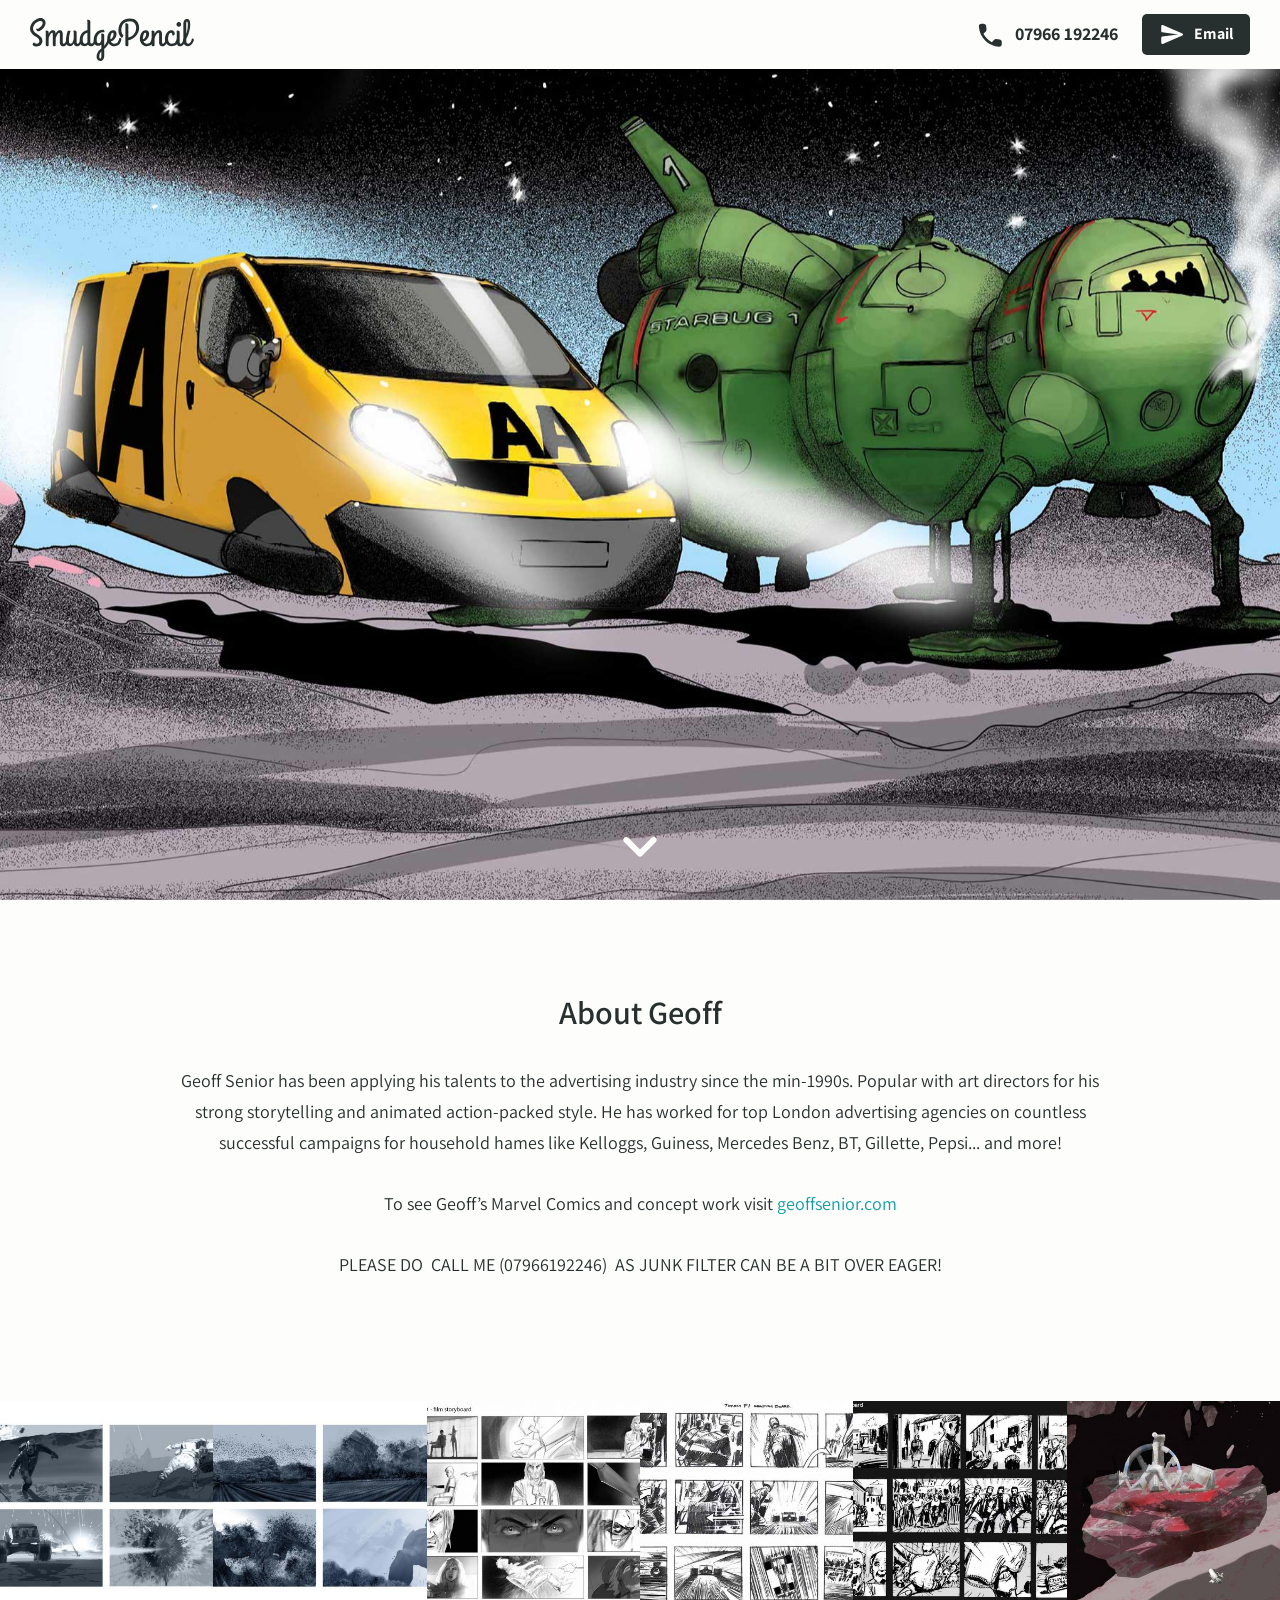
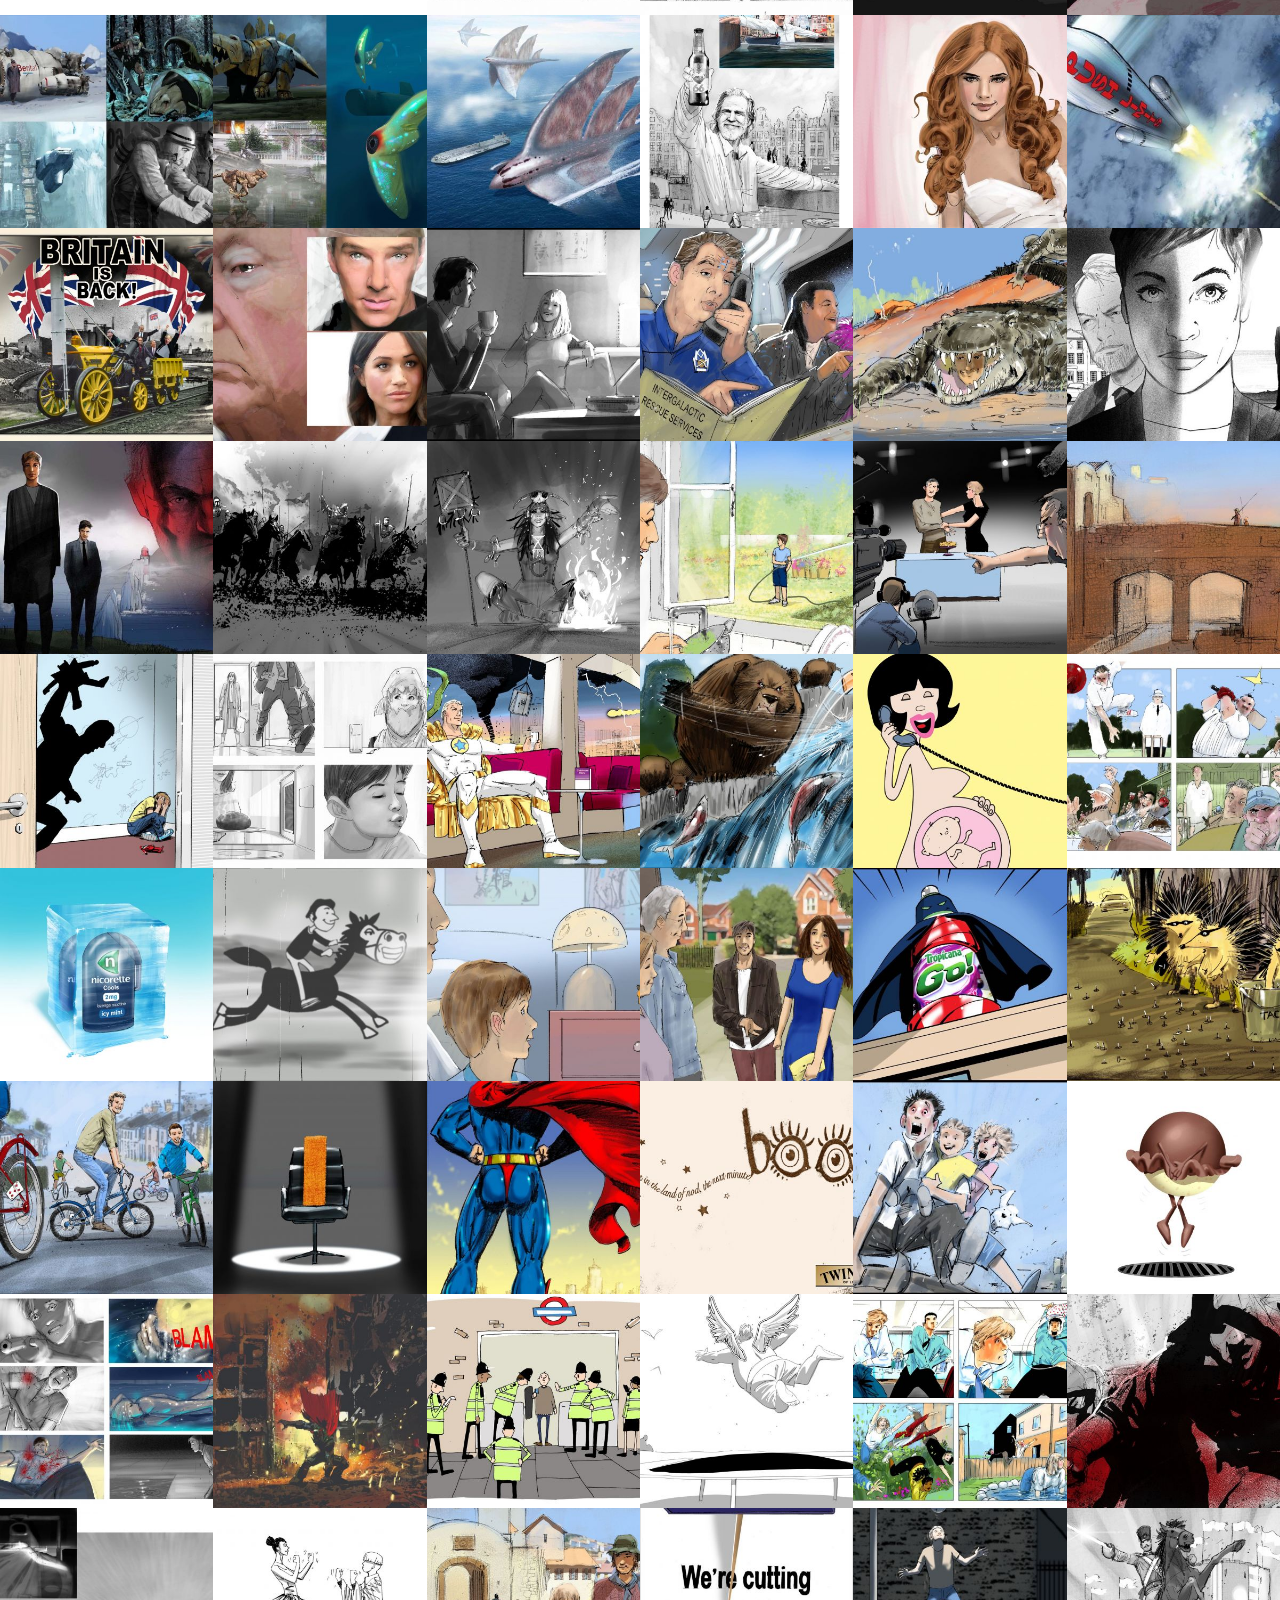
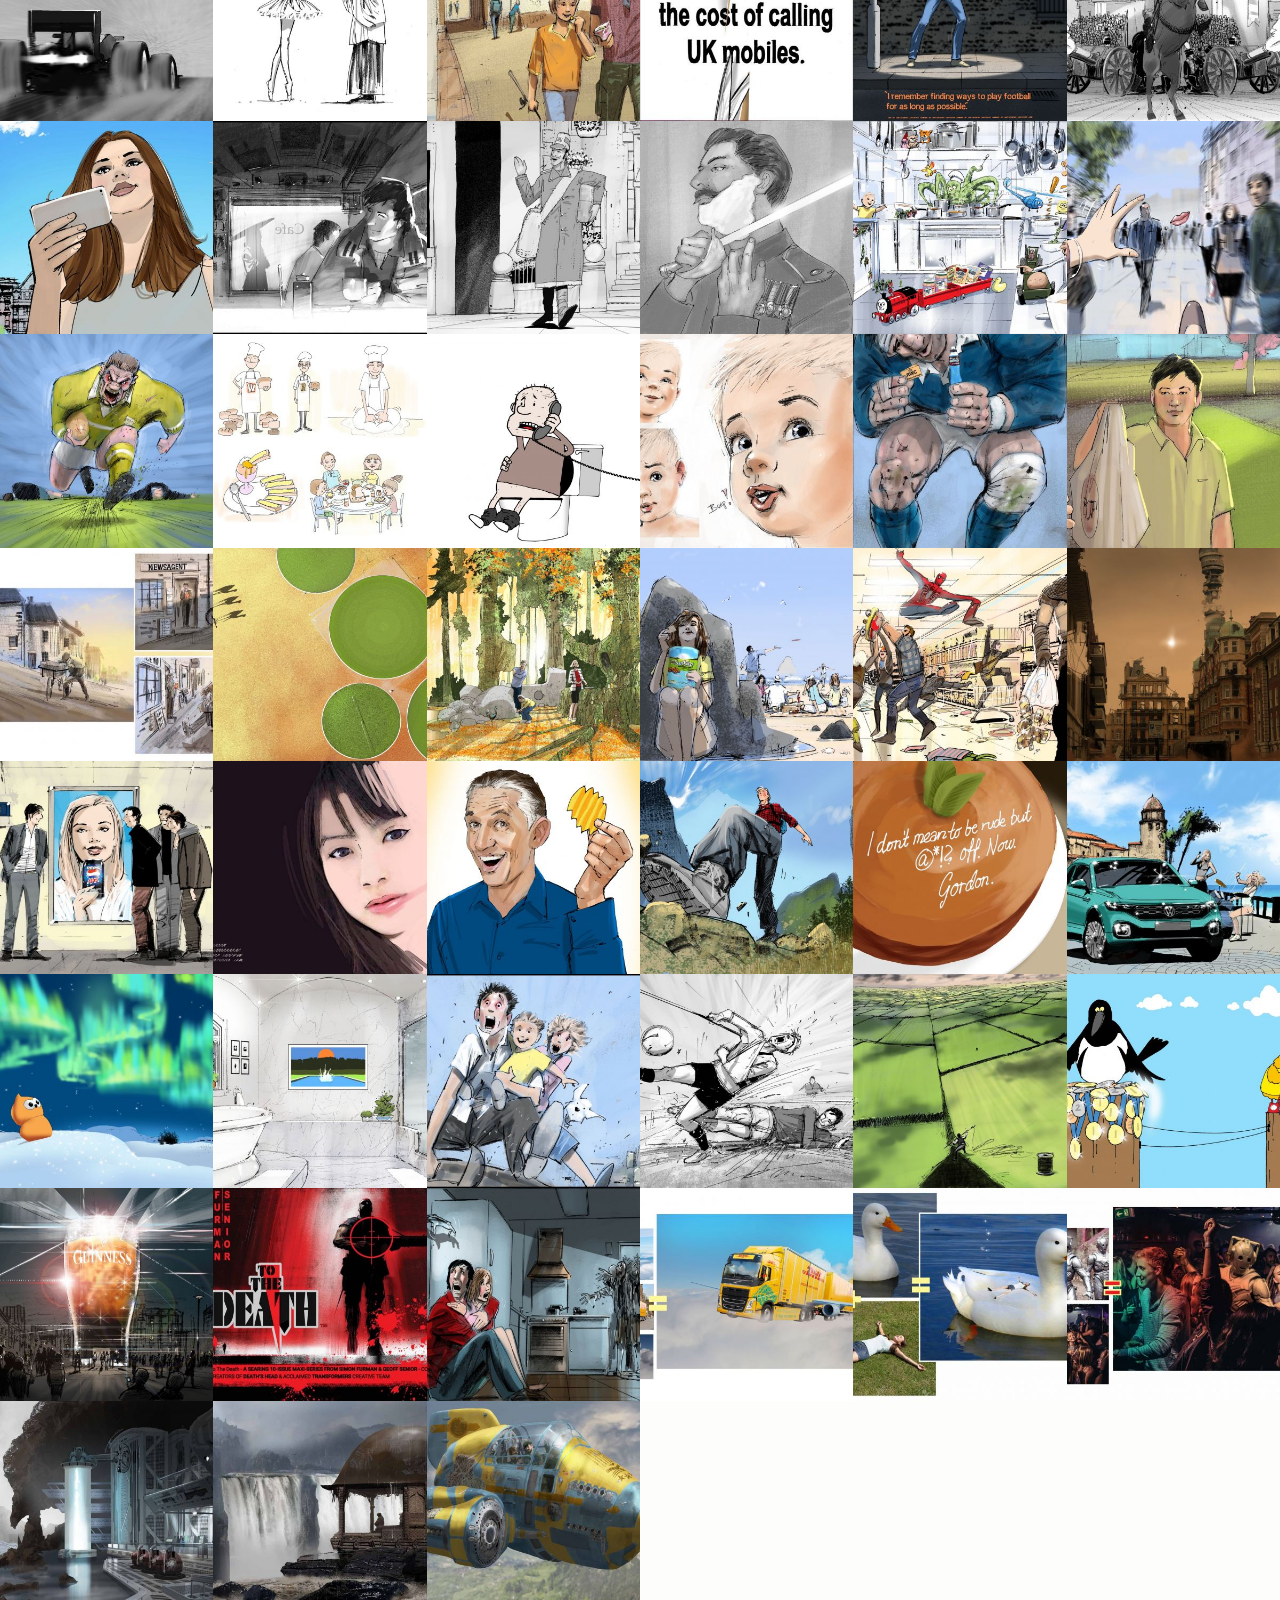
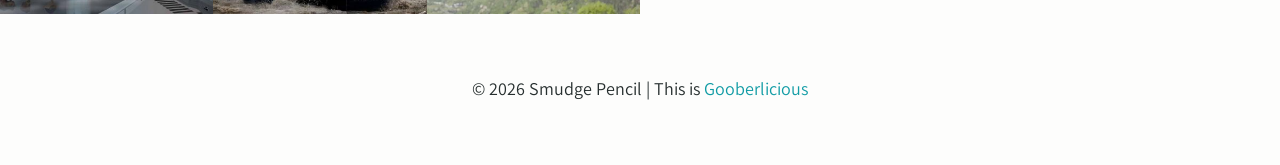
==== commit d0461b2b: "Fixed email button in body" ====
--- a/smudgepencil.co.uk/index.html
+++ b/smudgepencil.co.uk/index.html
@@ -92,10 +92,6 @@
 
 <p style="text-align: center;">PLEASE DO &nbsp;CALL ME (07966192246) &nbsp;AS JUNK FILTER CAN BE A BIT OVER EAGER!</p>
 
-
-
-    <div style="text-align: center;"><button class="btn btn-primary contact-open"><svg height="1.7em" viewbox="0 0 24 24" width="1.7em" xmlns="http://www.w3.org/2000/svg"><path d="M0 0h24v24H0V0z" fill="none"></path><path d="M11.99 2C6.47 2 2 6.48 2 12s4.47 10 9.99 10C17.52 22 22 17.52 22 12S17.52 2 11.99 2zM12 20c-4.42 0-8-3.58-8-8s3.58-8 8-8 8 3.58 8 8-3.58 8-8 8zm-.22-13h-.06c-.4 0-.72.32-.72.72v4.72c0 .35.18.68.49.86l4.15 2.49c.34.2.78.1.98-.24.21-.34.1-.79-.25-.99l-3.87-2.3V7.72c0-.4-.32-.72-.72-.72z"></path></svg>&nbsp;Check Geoff&rsquo;s availability now</button></div>
-
 <div class="d-xs-block d-md-none" style="text-align: center;margin-top:20px;"><a class="btn btn-link" href="tel:07966192246"><svg height="1.7em" viewbox="0 0 24 24" width="1.7em" xmlns="http://www.w3.org/2000/svg"><path d="M0 0h24v24H0V0z" fill="none"></path><path d="M19.23 15.26l-2.54-.29c-.61-.07-1.21.14-1.64.57l-1.84 1.84c-2.83-1.44-5.15-3.75-6.59-6.59l1.85-1.85c.43-.43.64-1.03.57-1.64l-.29-2.52c-.12-1.01-.97-1.77-1.99-1.77H5.03c-1.13 0-2.07.94-2 2.07.53 8.54 7.36 15.36 15.89 15.89 1.13.07 2.07-.87 2.07-2v-1.73c.01-1.01-.75-1.86-1.76-1.98z"></path></svg>&nbsp;07966 192246</a></div>
 
         </div>
